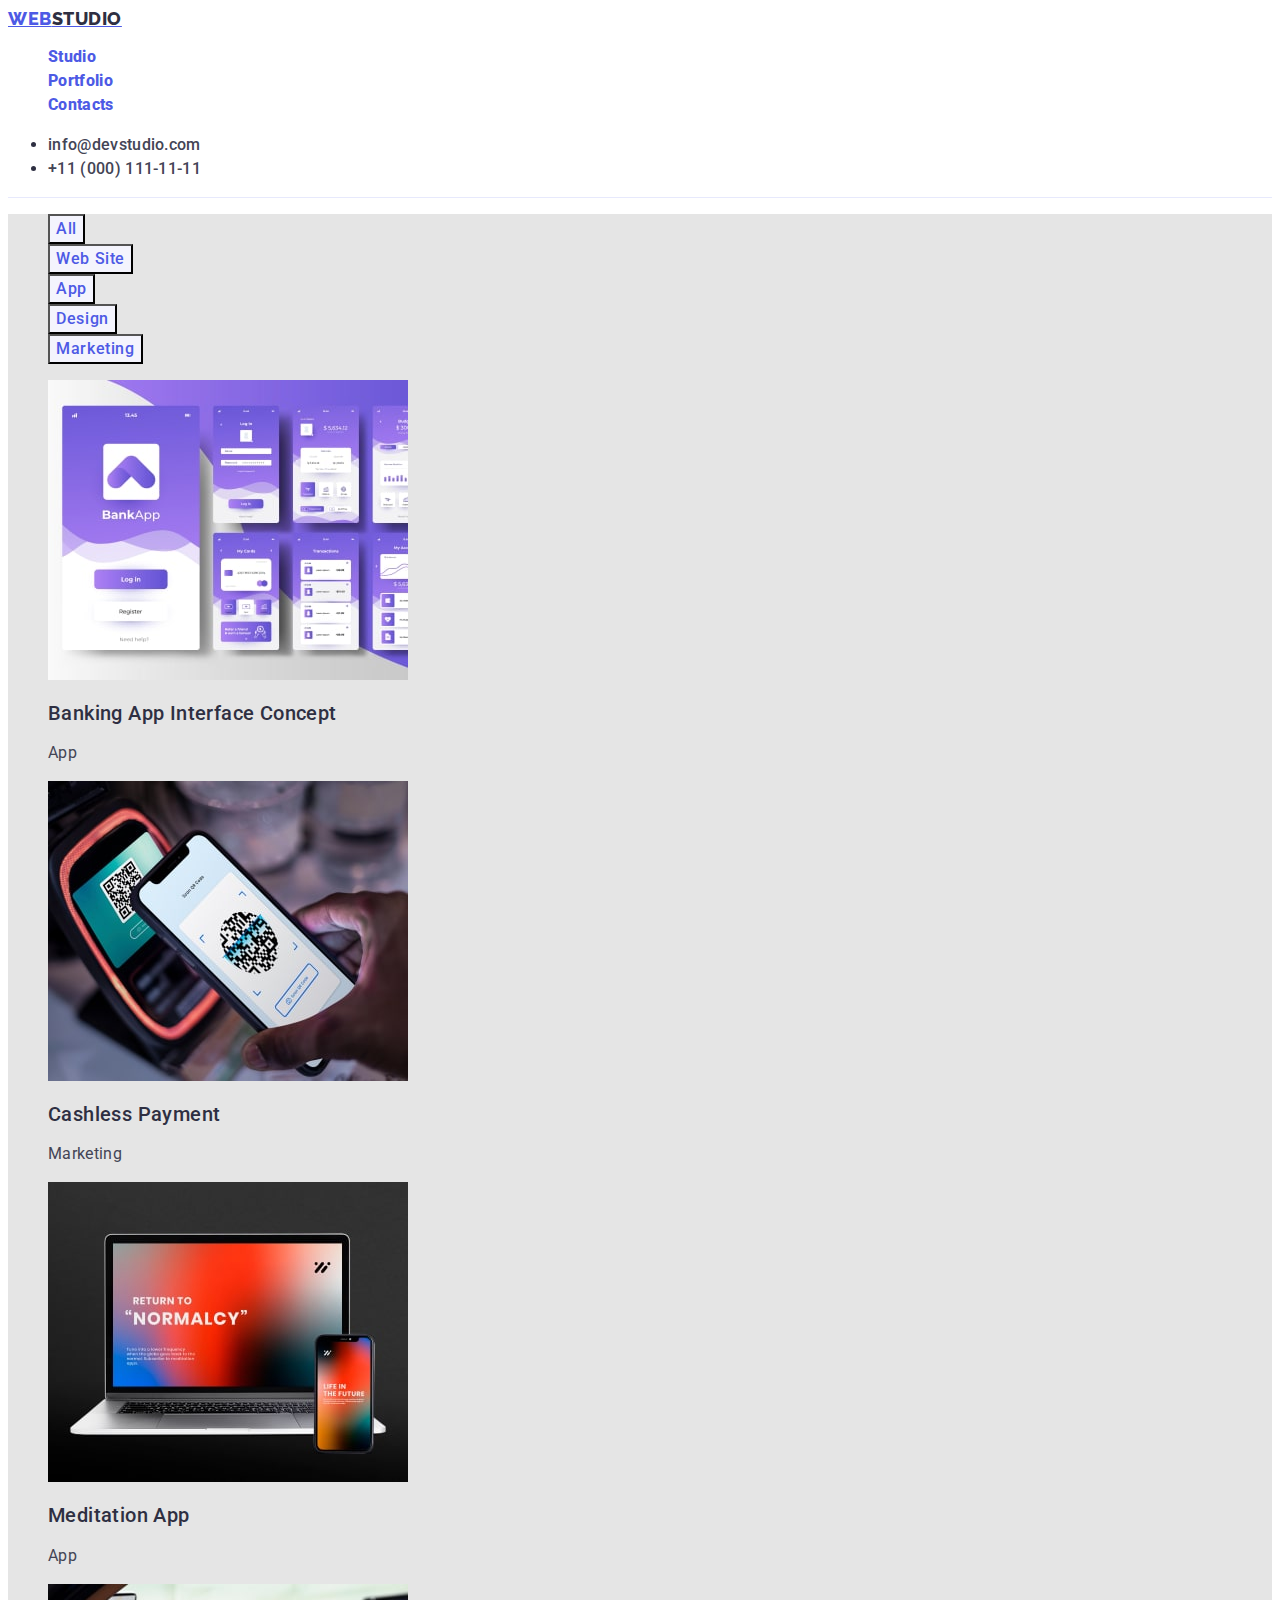
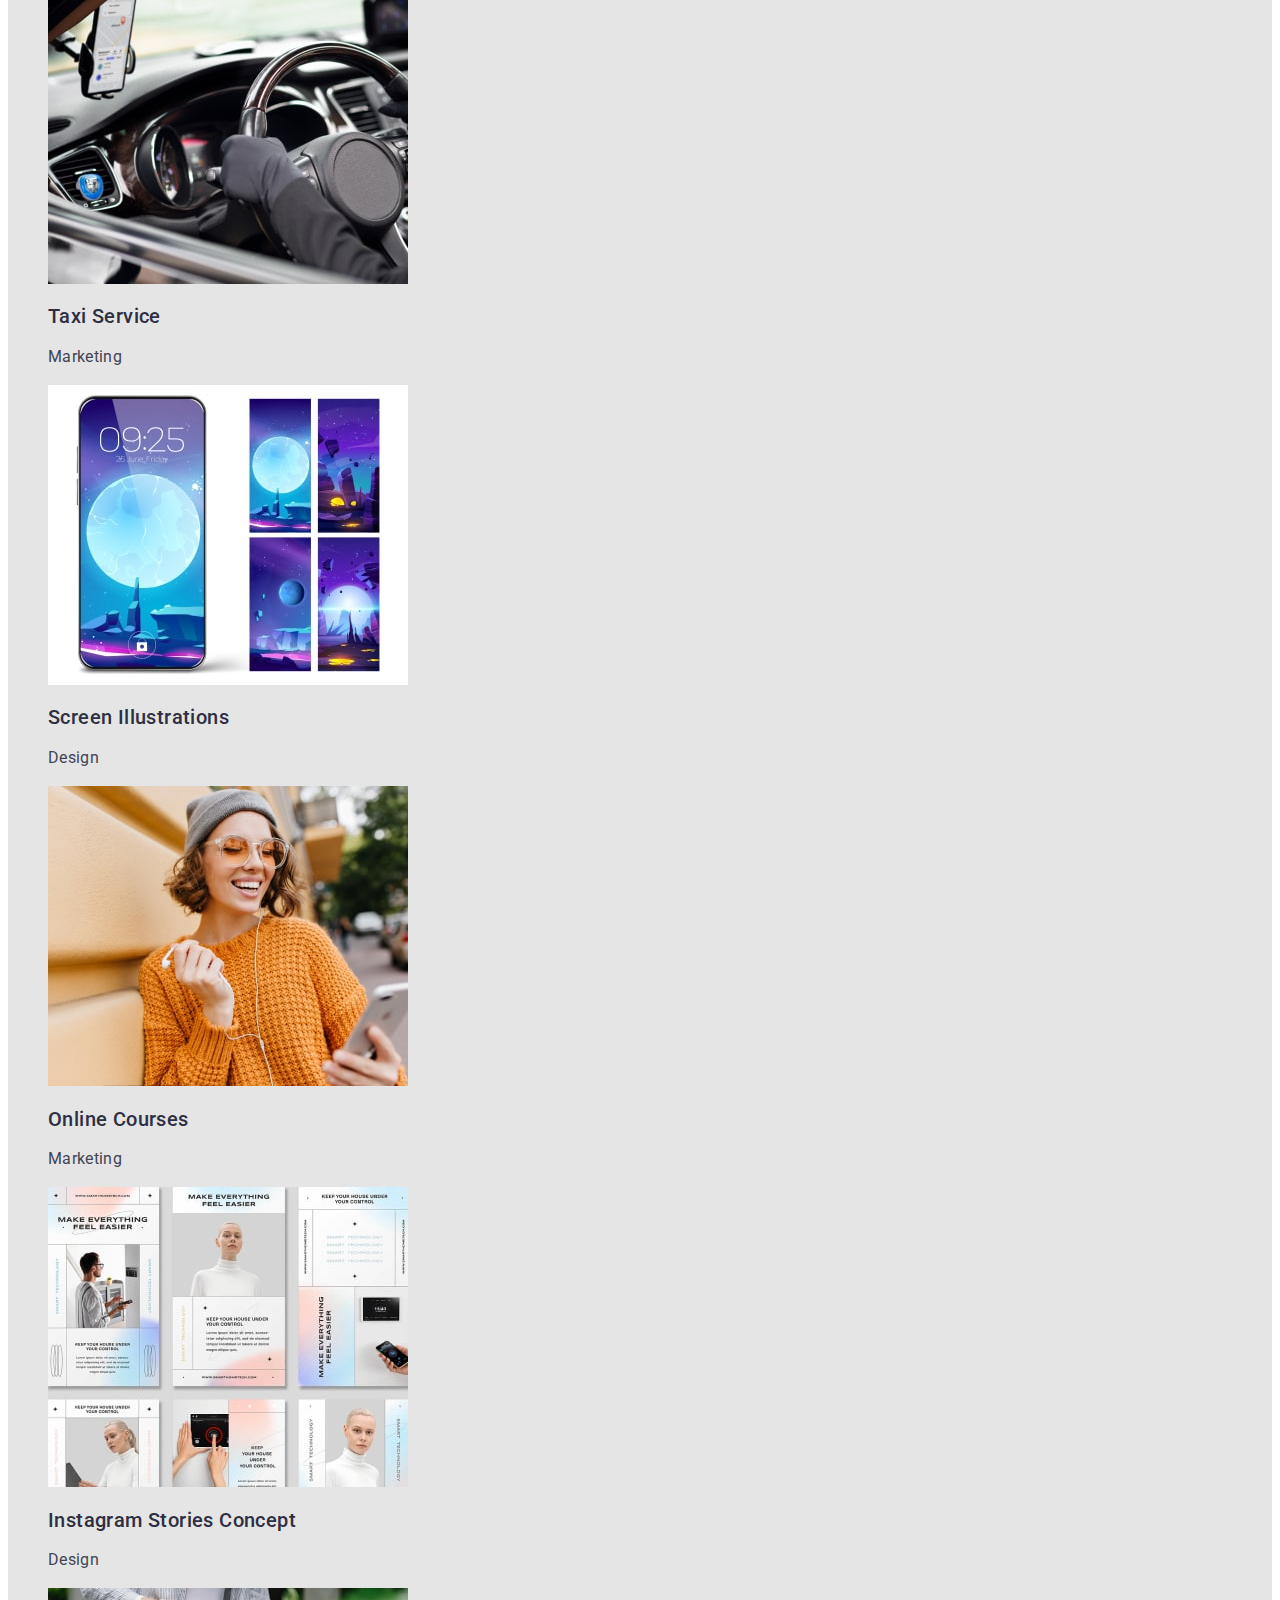
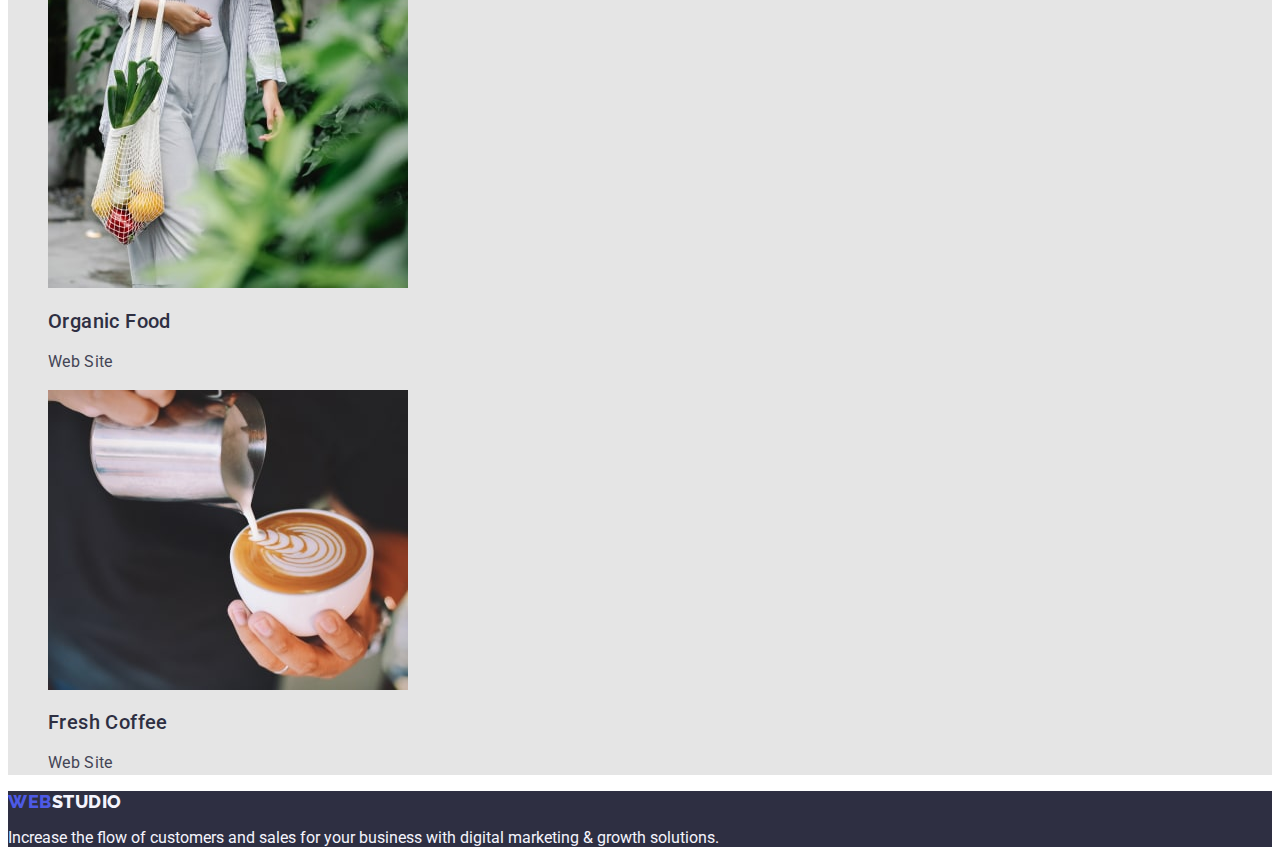
==== portfolio.html @ 257be3dd "mod-3" ====
<!DOCTYPE html>
<html lang="en">
  <head>
    <meta charset="UTF-8" />
    <meta http-equiv="X-UA-Compatible" content="IE=edge" />
    <meta name="viewport" content="width=device-width, initial-scale=1.0" />
    <title>Portfolio</title>
    <link rel="preconnect" href="https://fonts.googleapis.com" />
    <link rel="preconnect" href="https://fonts.gstatic.com" crossorigin />
    <link
      href="https://fonts.googleapis.com/css2?family=Raleway:wght@800&family=Roboto:wght@400;500;700;900&display=swap"
      rel="stylesheet"
    />
    <link rel="stylesheet" href="./css/styles.css" />
  </head>
  <body>
    <header class="header">
      <nav class="header-navigation">
        <a class="header-logo-web" href="./portfolio.html"
          >Web<span class="header-logo-studio">Studio</span></a
        >
        <ul class="header-list list">
          <li class="header-item">
            <a class="header-link" href="./index.html">Studio</a>
          </li>
          <li class="header-item">
            <a class="header-link" href="./portfolio.html">Portfolio</a>
          </li>
          <li class="header-item">
            <a class="header-link" href="">Contacts</a>
          </li>
        </ul>
      </nav>
      <address class="header-address">
        <ul class="header-list">
          <li class="header-item">
            <a class="header-mail link" href="mailto:info@devstudio.com"
              >info@devstudio.com</a
            >
          </li>
          <li class="header-item">
            <a class="header-mail link" href="tel:+110001111111"
              >+11 (000) 111-11-11</a
            >
          </li>
        </ul>
      </address>
    </header>
    <main>
      <section class="gallery">
        <h1 class="hiden" hidden>our works</h1>
          <ul class="button-list list">
            <li class="button-item">
              <button type="button" class="portfolio-btn">All</button>
            </li>
            <li class="button-item">
              <button type="button" class="portfolio-btn">Web Site</button>
            </li>
            <li class="button-item">
              <button type="button" class="portfolio-btn">App</button>
            </li>
            <li class="button-item">
              <button type="button" class="portfolio-btn">Design</button>
            </li>
            <li class="gallery-item">
              <button type="button" class="portfolio-btn">Marketing</button>
            </li>
          </ul>
        <ul class="gallery-list list">
          <li class="gallery-item">
            <a href="" class="gallery-link link">
            <img src="./images/img-1.jpg" alt="our wotks" width="360" />
            <h2 class="gallery-title">Banking App Interface Concept</h2>
            <p class="gallery-text">App</p></a>
          </li>
          <li class="gallery-item">
            <a href="" class="gallery-link link">
            <img src="./images/img-2.jpg" alt="our wotks" width="360" />
            <h2 class="gallery-title">Cashless Payment</h2>
            <p class="gallery-text">Marketing</p></a>
          </li>
          <li class="gallery-item">
            <a href="" class="gallery-link link">
            <img src="./images/img-3.jpg" alt="our wotks" width="360" />
            <h2 class="gallery-title">Meditation App</h2>
            <p class="gallery-text">App</p></a>
          </li>
          <li class="gallery-item">
            <a href="" class="gallery-link link">
            <img src="./images/img-4.jpg" alt="our wotks" width="360" />
            <h2 class="gallery-title">Taxi Service</h2>
            <p class="gallery-text">Marketing</p></a>
          </li>
          <li class="gallery-item">
            <a href="" class="gallery-link link">
            <img src="./images/img-5.jpg" alt="our wotks" width="360" />
            <h2 class="gallery-title">Screen Illustrations</h2>
            <p class="gallery-text">Design</p></a>
          </li>
          <li class="gallery-item">
            <a href="" class="gallery-link link">
            <img src="./images/img-6.jpg" alt="our wotks" width="360" />
            <h2 class="gallery-title">Online Courses</h2>
            <p class="gallery-text">Marketing</p></a>
          </li>
          <li class="gallery-item">
            <a href="" class="gallery-link link">
            <img src="./images/img-7.jpg" alt="our wotks" width="360" />
            <h2 class="gallery-title">Instagram Stories Concept</h2>
            <p class="gallery-text">Design</p></a>
          </li>
          <li class="gallery-item">
            <a href="" class="gallery-link link">
            <img src="./images/img-8.jpg" alt="our wotks" width="360" />
            <h2 class="gallery-title">Organic Food</h2>
            <p class="gallery-text">Web Site</p></a>
          </li>
          <li class="gallery-item">
            <a href="" class="gallery-link link">
            <img src="./images/img-9.jpg" alt="our wotks" width="360" />
            <h2 class="gallery-title">Fresh Coffee</h2>
            <p class="gallery-text">Web Site</p></a>
          </li>
        </ul>
      </section>
    </main>
    <footer class="footer">
      <a class="footer-logo-web link" href="./index.html"
        >Web<span class="footer-logo-studio">Studio</span></a
      >
      <p class="footer-text">
        Increase the flow of customers and sales for your business with digital
        marketing & growth solutions.
      </p>
    </footer>
  </body>
</html>
---- css/styles.css ----
:root {
  --color-body: #fff;
  --color-hover: #404bbf;
  --color-button: #4d5ae5;
  --color-footer: #2e2f42;
  --color-section: #e7e9fc;
  --color-address: #434455;
  --color-cloud: #f4f4fd;
  --color-gallery: #e5e5e5;
}

body {
  font-family: "Roboto", sans-serif;
  background-color: var(--color-body);
  color: var(--color-address);
}

.list {
  list-style: none;
}

.link {
  text-decoration: none;
}

.item {
  list-style: none;
  text-decoration: none;
}
/*-----Header-----*/

.header {
  background-color: var(--color-body);
  border-bottom: 1px solid#e7e9fc;
}

.header-navigation {
}

.header-logo-web {
  font-family: "Raleway", sans-serif;
  font-weight: 800;
  font-size: 18px;
  line-height: 1.17;
  letter-spacing: 0.03em;
  text-transform: uppercase;
  color: var(--color-button);
}
.header-logo-studio {
  font-family: "Raleway", sans-serif;
  font-weight: 800;
  font-size: 18px;
  line-height: 1.17;
  letter-spacing: 0.03em;
  text-transform: uppercase;
  color: var(--color-footer);
}
.header-item {
  font-weight: 500;
  font-size: 16px;
  line-height: 1.5;
  letter-spacing: 0.02em;
  color: var(--color-footer);
}

.header-item:is(:hover, :focus) {
  color: var(--color-hover);
}

.header-mail {
  font-size: 16px;
  line-height: 1.5;
  letter-spacing: 0.02em;
  color: var(--color-address);
}

.header-mail:is(:hover, :focus) {
  color: var(--color-hover);
}

.header-link {
  font-weight: 800;
  font-size: 16px;
  line-height: 1.5;
  letter-spacing: 0.02em;
  text-decoration: none;
  color: var(--color-button);
}

.header-address {
  font-style: normal;
}

.header-address-list link {
  font-weight: 800;
  font-size: 16px;
  line-height: 1.5;
  letter-spacing: 0.02em;
  color: var(--color-hover);
}

.header-span {
}

/*-----Hero-----*/

.hero {
  font-size: 56px;
  line-height: 1.07;
  text-align: center;
  letter-spacing: 0.02em;
  text-decoration: none;
  background: var(--color-footer);
  color: var(--color-body);
}

.hero-title {
  font-weight: 700;
  font-size: 56px;
  line-height: 1.07;
  text-align: center;
  letter-spacing: 0.02em;
  background-color: var(--color-footer);
  color: var(--color-body);
}

.hero-btn {
  font-family: "Roboto", sans-serif;
  font-weight: 500;
  font-size: 16px;
  line-height: 1.5;
  align-items: center;
  letter-spacing: 0.04em;
  background-color: var(--color-button);
  color: var(--color-button);
  cursor: pointer;
}

.hero-btn :hover,
:focus {
  background-color: var(--color-hover);
}

*-----Description-----*/ .description {
}

.hidden {
}

.description-list {
}

.description-item {
}

.description-title {
  font-weight: 500;
  font-size: 20px;
  line-height: 1.2;
  letter-spacing: 0.02em;
  color: var(--color-footer);
}

.description-text {
  font-weight: 400;
  font-size: 16px;
  line-height: 1.5;
  letter-spacing: 0.02em;
  color: var(--color-address);
}

/*-----Work-----*/

.work {
  background: var(--color-section);
}

.work-title {
  font-weight: 700;
  font-size: 36px;
  line-height: 1.11;
  text-align: center;
  letter-spacing: 0.02em;
  text-transform: capitalize;
  color: var(--color-footer);
}
.work-list {
}

.work-item {
}

/*-----Team-----*/

.team {
  background-color: var(--color-cloud);
}

.team-title {
  font-weight: 700;
  font-size: 36px;
  line-height: 1.11;
  letter-spacing: 0.02em;
  text-align: center;
  text-transform: capitalize;
  color: var(--color-footer);
}

.team-title-name {
  font-weight: 500;
  font-size: 20px;
  line-height: 1.2px;
  letter-spacing: 0.02em;
  text-transform: capitalize;
  color: var(--color-footer);
}

.team-list {
}

.team-item {
}

.team-text {
  font-weight: 400;
  font-size: 16px;
  line-height: 1.5;
  letter-spacing: 0.02em;
  color: var(--color-address);
}

/*-----Footer-----*/

.footer {
  background: var(--color-footer);
  color: var(--color-cloud);
}
.footer-logo-web {
  font-family: "Raleway", sans-serif;
  font-weight: 800;
  font-size: 18px;
  line-height: 1.17;
  letter-spacing: 0.03em;
  text-transform: uppercase;
  color: var(--color-button);
}

.footer-logo-studio {
  font-family: "Raleway", sans-serif;
  font-weight: 800;
  font-size: 18px;
  line-height: 1.17;
  letter-spacing: 0.03em;
  text-transform: uppercase;
  color: var(--color-cloud);
}
.link {
}

.text {
  font-size: 16px;
  line-height: 1.5;
  letter-spacing: 0.02em;
  color: var(--color-cloud);
}

.gallery {
  background: var(--color-gallery);
}

.button {
  font-weight: 500;
  font-size: 16px;
  line-height: 1.5;
  display: flex;
  align-items: center;
  text-align: center;
  letter-spacing: 0.04em;
  color: var(--color-button);
}

.button-list {
}

.list {
}

.button-link {
}

.portfolio-btn {
  font-family: "Roboto";
  font-weight: 500;
  font-size: 16px;
  line-height: 1.5;
  display: flex;
  letter-spacing: 0.04em;
  cursor: pointer;
  color: var(--color-button);
  background-color: var(--color-cloud);
}

.link {
}

.gallery-link {
}

.gallery-list {
}

.gallery-item {
}

.gallery-title {
  font-weight: 500;
  font-size: 20px;
  line-height: 1.2;
  letter-spacing: 0.02em;
  color: var(--color-footer);
}

.gallery-text {
  font-size: 16px;
  line-height: 1.5;
  letter-spacing: 0.02em;
  color: var(--color-address);
}
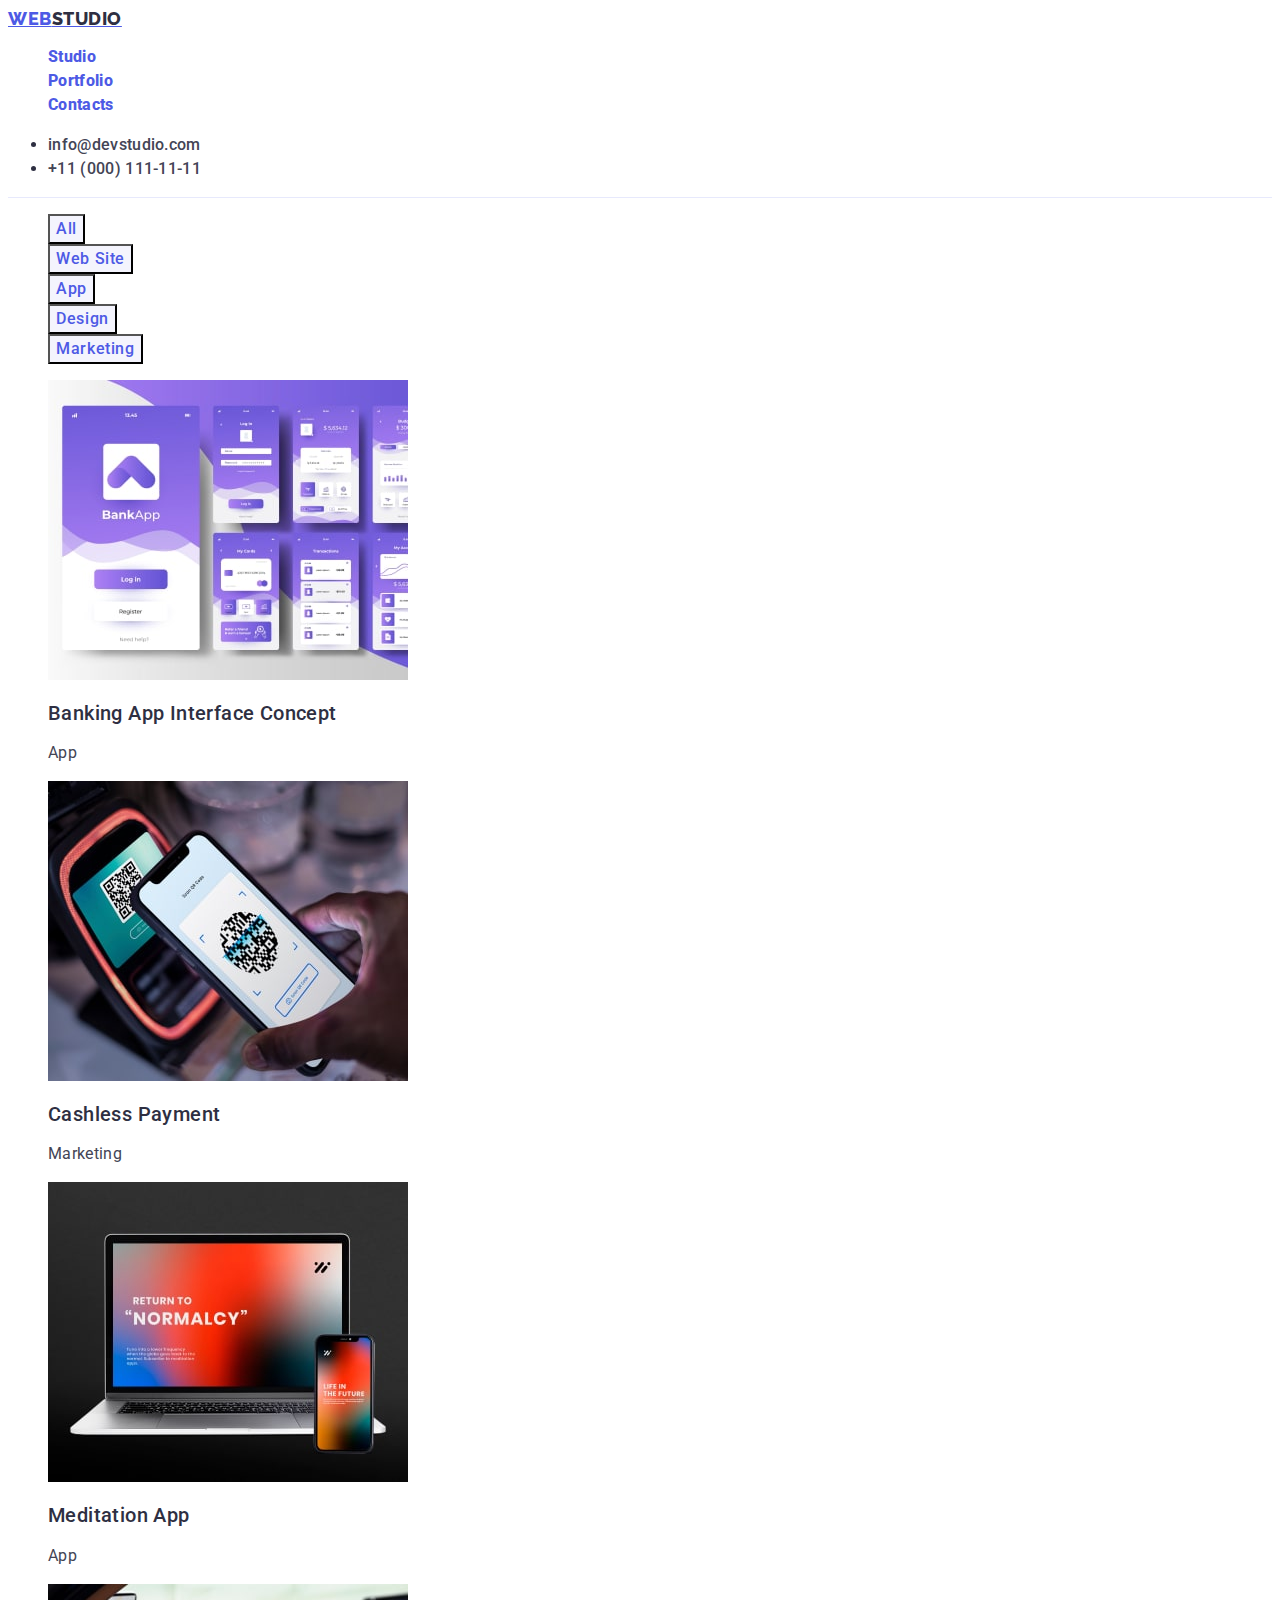
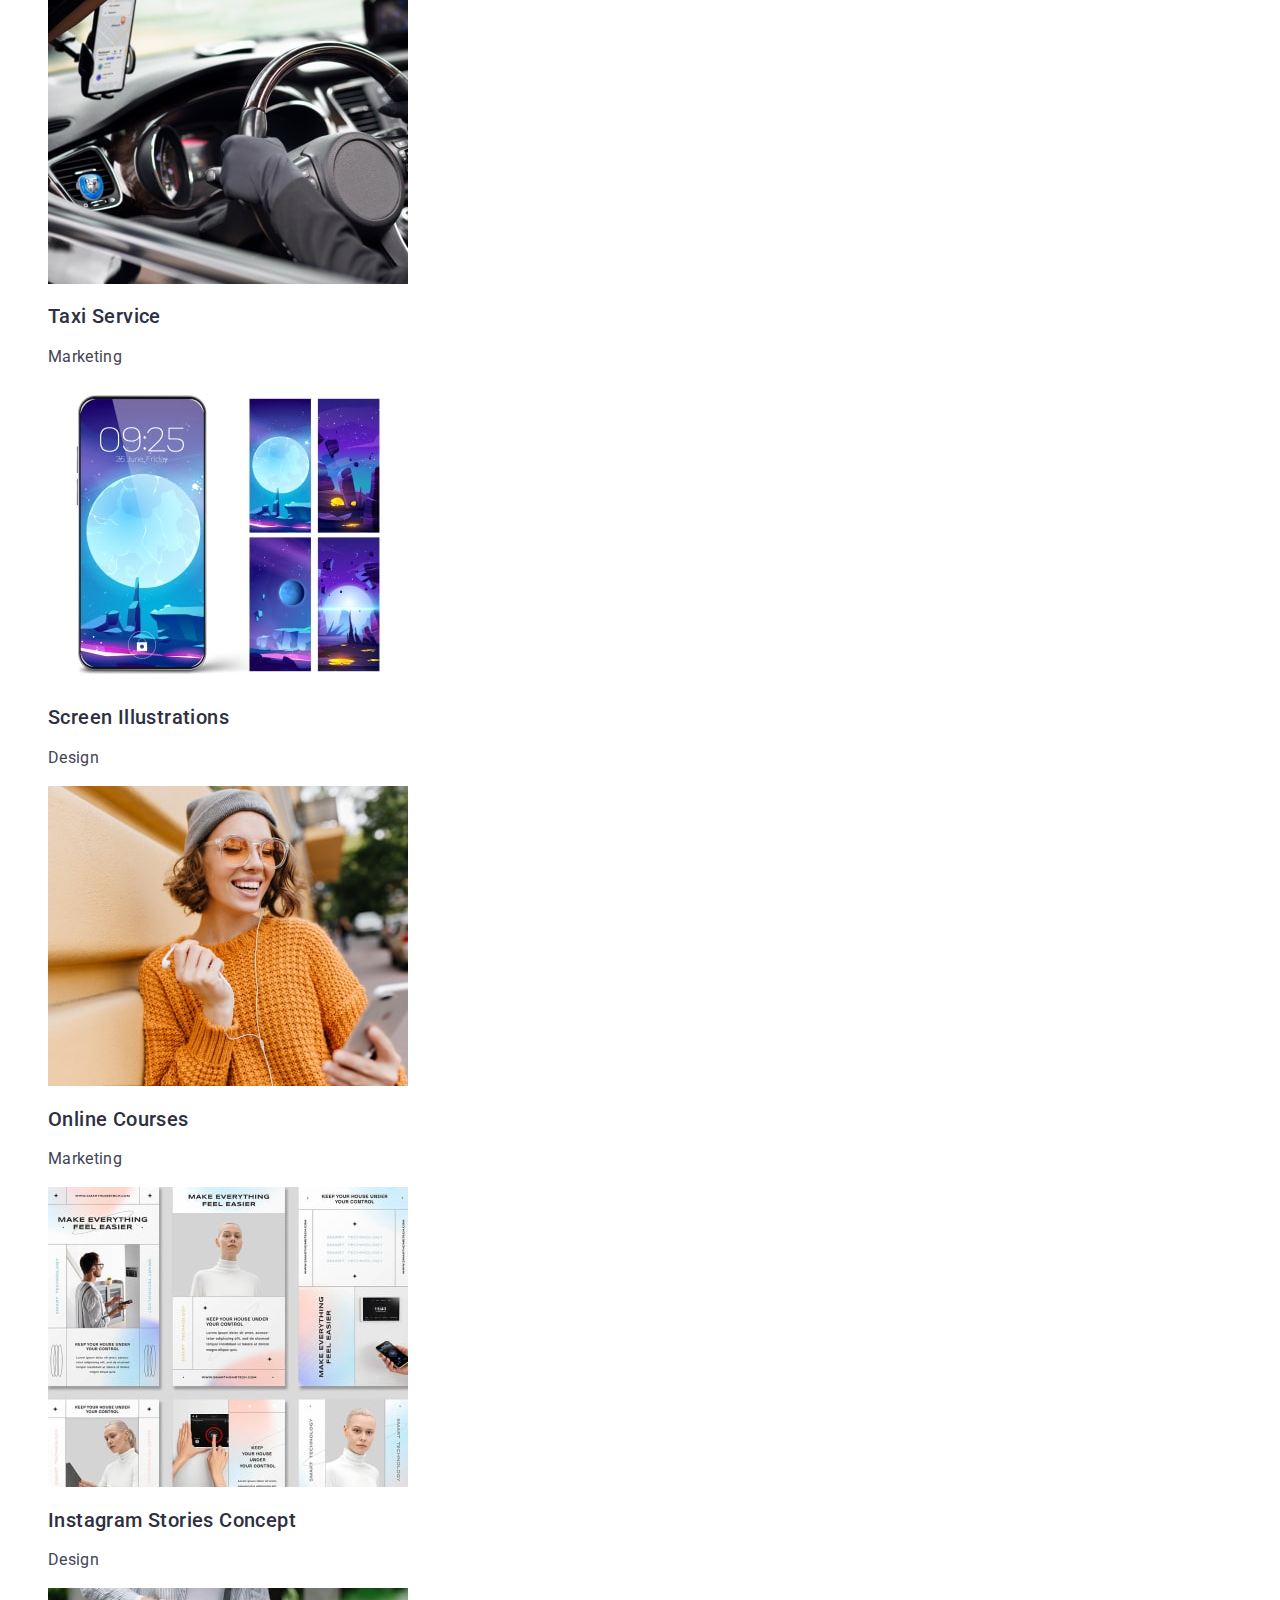
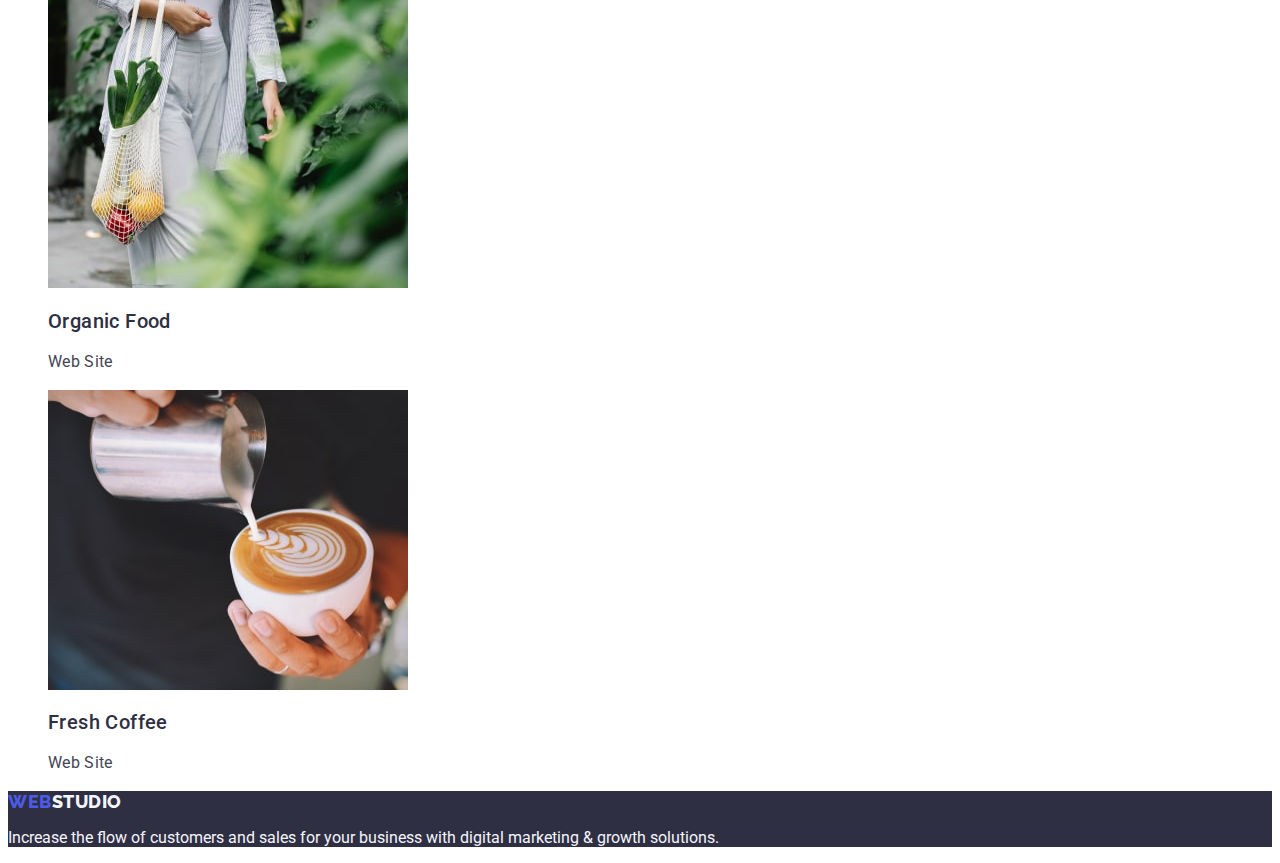
==== commit 1ac1aa13: "mod-3" ====
--- a/portfolio.html
+++ b/portfolio.html
@@ -16,7 +16,7 @@
   <body>
     <header class="header">
       <nav class="header-navigation">
-        <a class="header-logo-web" href="./portfolio.html"
+        <a class="header-logo-web" href="./index.html"
           >Web<span class="header-logo-studio">Studio</span></a
         >
         <ul class="header-list list">
--- a/css/styles.css
+++ b/css/styles.css
@@ -105,13 +105,8 @@
 /*-----Hero-----*/
 
 .hero {
-  font-size: 56px;
-  line-height: 1.07;
-  text-align: center;
-  letter-spacing: 0.02em;
   text-decoration: none;
   background: var(--color-footer);
-  color: var(--color-body);
 }
 
 .hero-title {
@@ -120,7 +115,6 @@
   line-height: 1.07;
   text-align: center;
   letter-spacing: 0.02em;
-  background-color: var(--color-footer);
   color: var(--color-body);
 }
 
@@ -129,7 +123,6 @@
   font-weight: 500;
   font-size: 16px;
   line-height: 1.5;
-  align-items: center;
   letter-spacing: 0.04em;
   background-color: var(--color-button);
   color: var(--color-button);
@@ -139,6 +132,7 @@
 .hero-btn :hover,
 :focus {
   background-color: var(--color-hover);
+  color: var(--color-body);
 }
 
 *-----Description-----*/ .description {
@@ -264,8 +258,21 @@
   color: var(--color-cloud);
 }
 
+.list {
+  list-style: none;
+}
+
+.link {
+  text-decoration: none;
+}
+
+.item {
+  list-style: none;
+  text-decoration: none;
+}
+
 .gallery {
-  background: var(--color-gallery);
+  background: var(--color-body);
 }
 
 .button {
@@ -289,7 +296,7 @@
 }
 
 .portfolio-btn {
-  font-family: "Roboto";
+  font-family: "Roboto", sans-serif;
   font-weight: 500;
   font-size: 16px;
   line-height: 1.5;
@@ -300,6 +307,12 @@
   background-color: var(--color-cloud);
 }
 
+.portfolio-btn :hover,
+:focus {
+  background-color: var(--color-hover);
+  color: var(--color-body);
+}
+
 .link {
 }
 
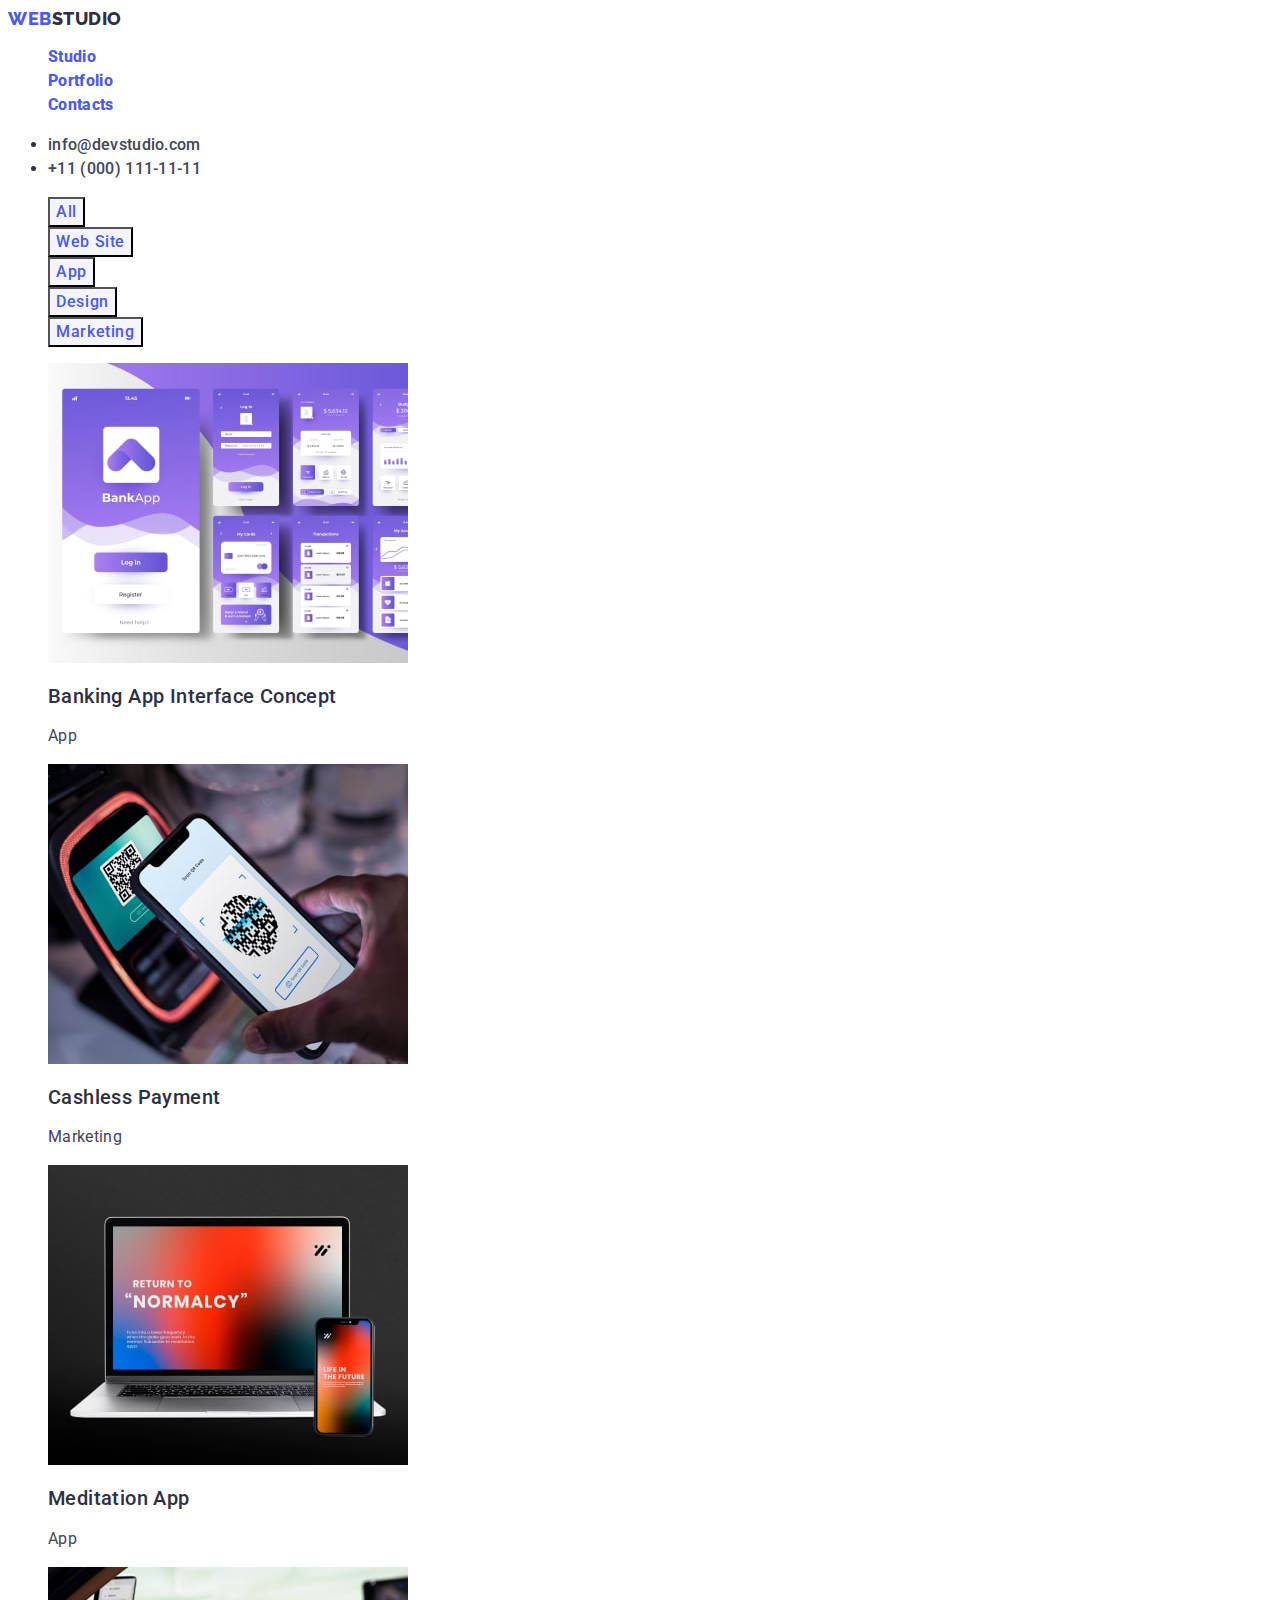
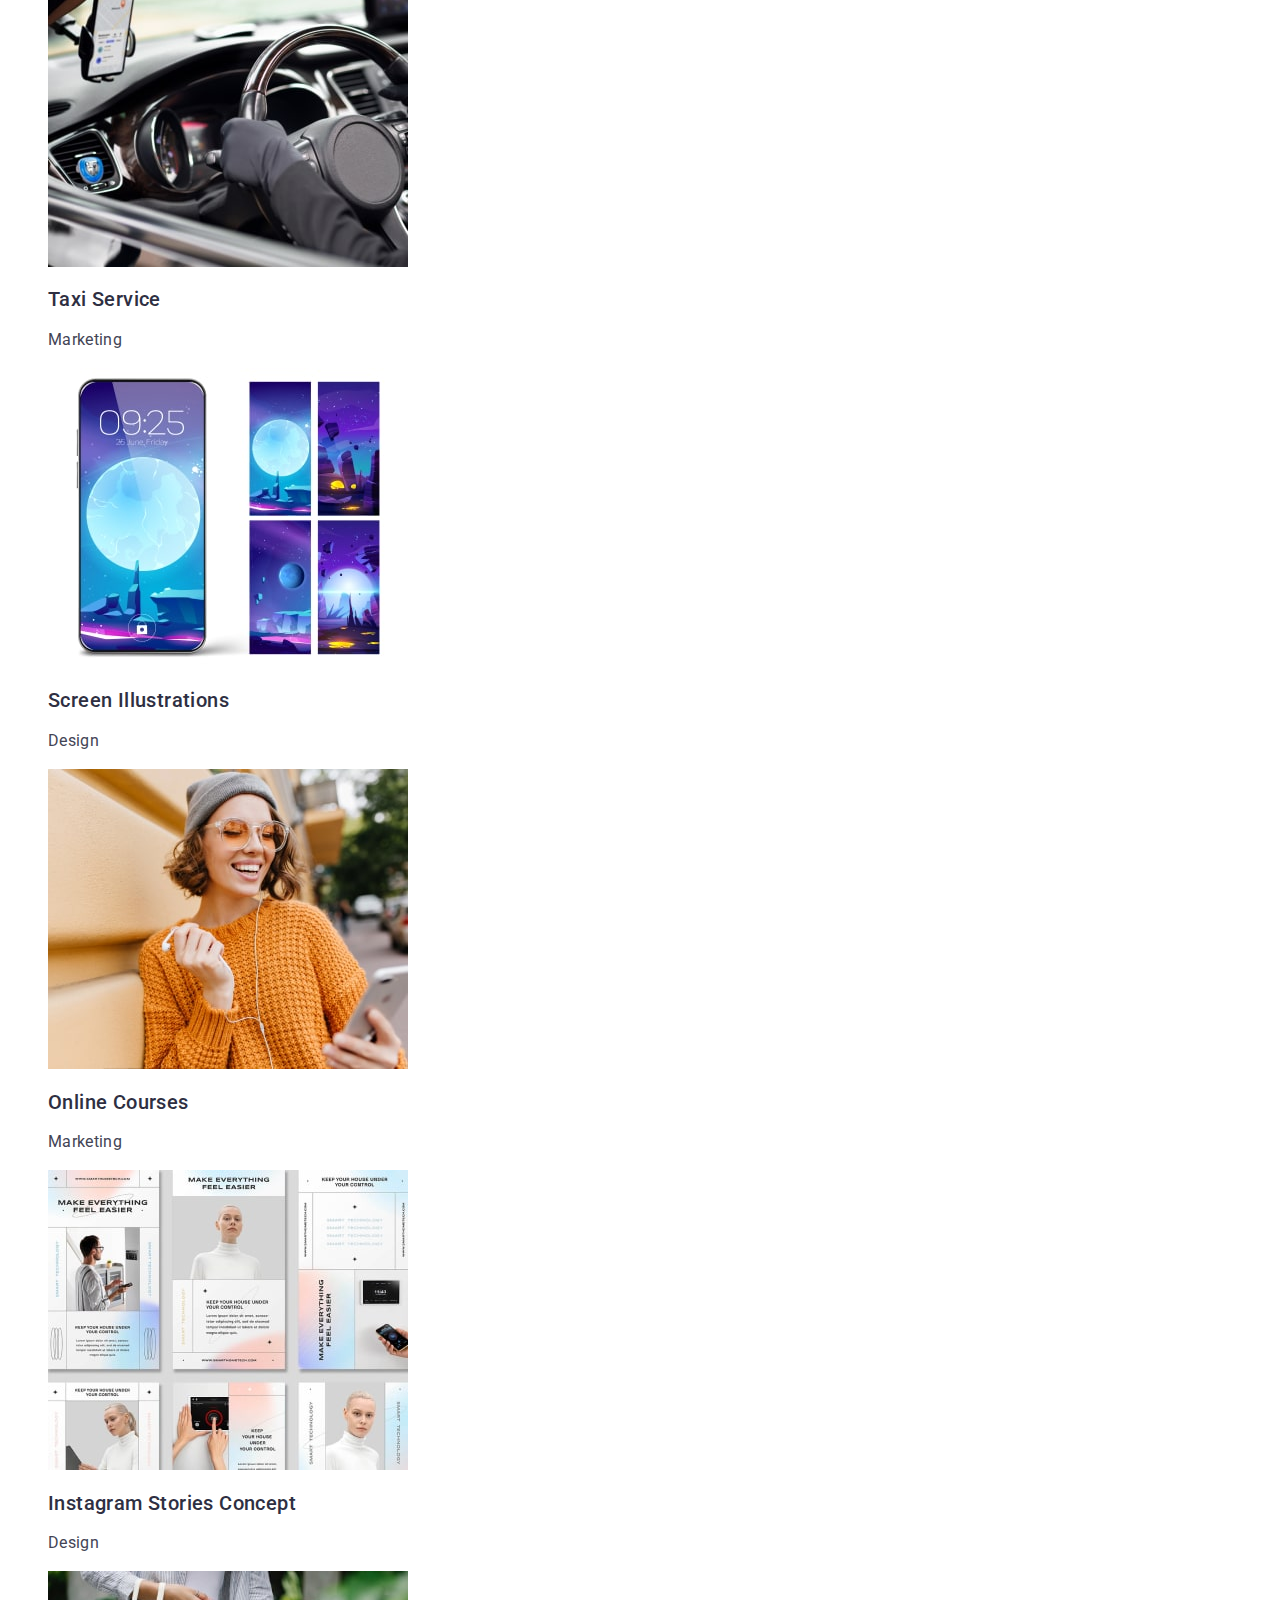
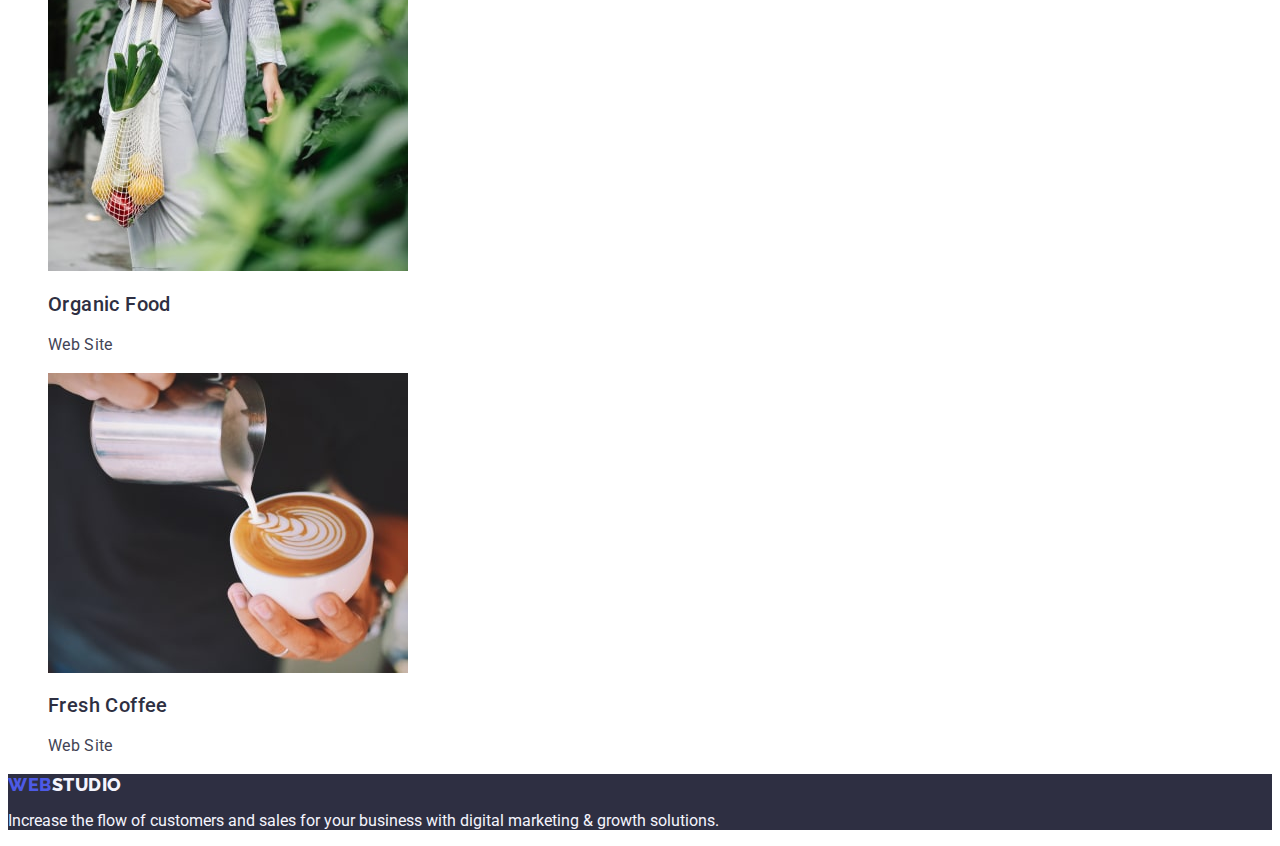
==== commit 4d5c8f70: "mod-3" ====
--- a/portfolio.html
+++ b/portfolio.html
@@ -16,18 +16,18 @@
   <body>
     <header class="header">
       <nav class="header-navigation">
-        <a class="header-logo-web" href="./index.html"
+        <a class="header-logo-web link" href="./index.html"
           >Web<span class="header-logo-studio">Studio</span></a
         >
         <ul class="header-list list">
           <li class="header-item">
-            <a class="header-link" href="./index.html">Studio</a>
+            <a class="header-link link" href="./index.html">Studio</a>
           </li>
           <li class="header-item">
-            <a class="header-link" href="./portfolio.html">Portfolio</a>
+            <a class="header-link link" href="./portfolio.html">Portfolio</a>
           </li>
           <li class="header-item">
-            <a class="header-link" href="">Contacts</a>
+            <a class="header-link link" href="">Contacts</a>
           </li>
         </ul>
       </nav>
--- a/css/styles.css
+++ b/css/styles.css
@@ -3,10 +3,8 @@
   --color-hover: #404bbf;
   --color-button: #4d5ae5;
   --color-footer: #2e2f42;
-  --color-section: #e7e9fc;
   --color-address: #434455;
   --color-cloud: #f4f4fd;
-  --color-gallery: #e5e5e5;
 }
 
 body {
@@ -31,7 +29,7 @@
 
 .header {
   background-color: var(--color-body);
-  border-bottom: 1px solid#e7e9fc;
+  color: var(--color-address);
 }
 
 .header-navigation {
@@ -55,16 +53,13 @@
   text-transform: uppercase;
   color: var(--color-footer);
 }
+
 .header-item {
   font-weight: 500;
   font-size: 16px;
   line-height: 1.5;
   letter-spacing: 0.02em;
   color: var(--color-footer);
-}
-
-.header-item:is(:hover, :focus) {
-  color: var(--color-hover);
 }
 
 .header-mail {
@@ -119,23 +114,24 @@
 }
 
 .hero-btn {
-  font-family: "Roboto", sans-serif;
+  font-family: inherit;
   font-weight: 500;
   font-size: 16px;
   line-height: 1.5;
   letter-spacing: 0.04em;
   background-color: var(--color-button);
-  color: var(--color-button);
+  color: var(--color-body);
   cursor: pointer;
 }
 
-.hero-btn :hover,
-:focus {
+.hero-btn :hover, :focus {
   background-color: var(--color-hover);
-  color: var(--color-body);
-}
-
-*-----Description-----*/ .description {
+}
+
+
+*-----Description-----*/
+
+.description {
 }
 
 .hidden {
@@ -156,7 +152,6 @@
 }
 
 .description-text {
-  font-weight: 400;
   font-size: 16px;
   line-height: 1.5;
   letter-spacing: 0.02em;
@@ -300,16 +295,15 @@
   font-weight: 500;
   font-size: 16px;
   line-height: 1.5;
-  display: flex;
   letter-spacing: 0.04em;
   cursor: pointer;
   color: var(--color-button);
   background-color: var(--color-cloud);
 }
 
-.portfolio-btn :hover,
-:focus {
-  background-color: var(--color-hover);
+.portfolio-btn:hover,
+.portfolio-btn:focus  {
+  background-color: var(--color-hover);  
   color: var(--color-body);
 }
 
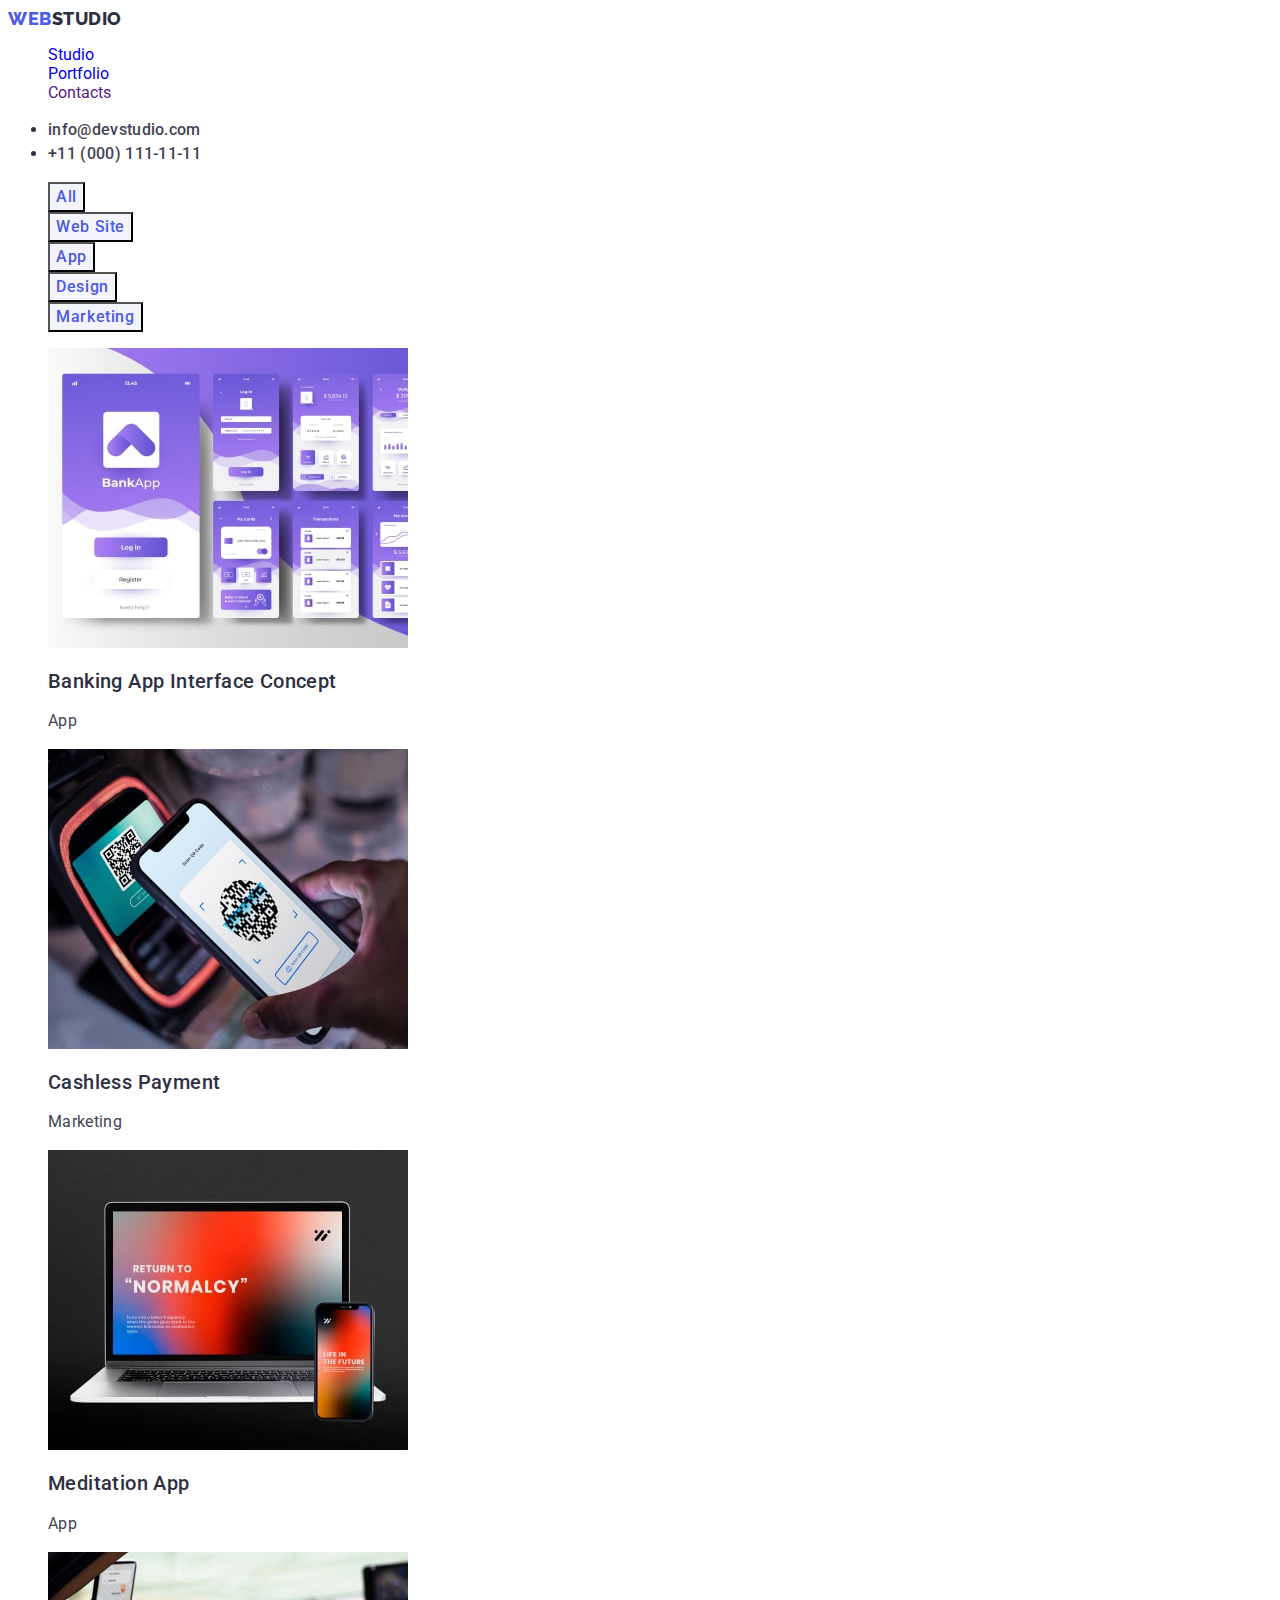
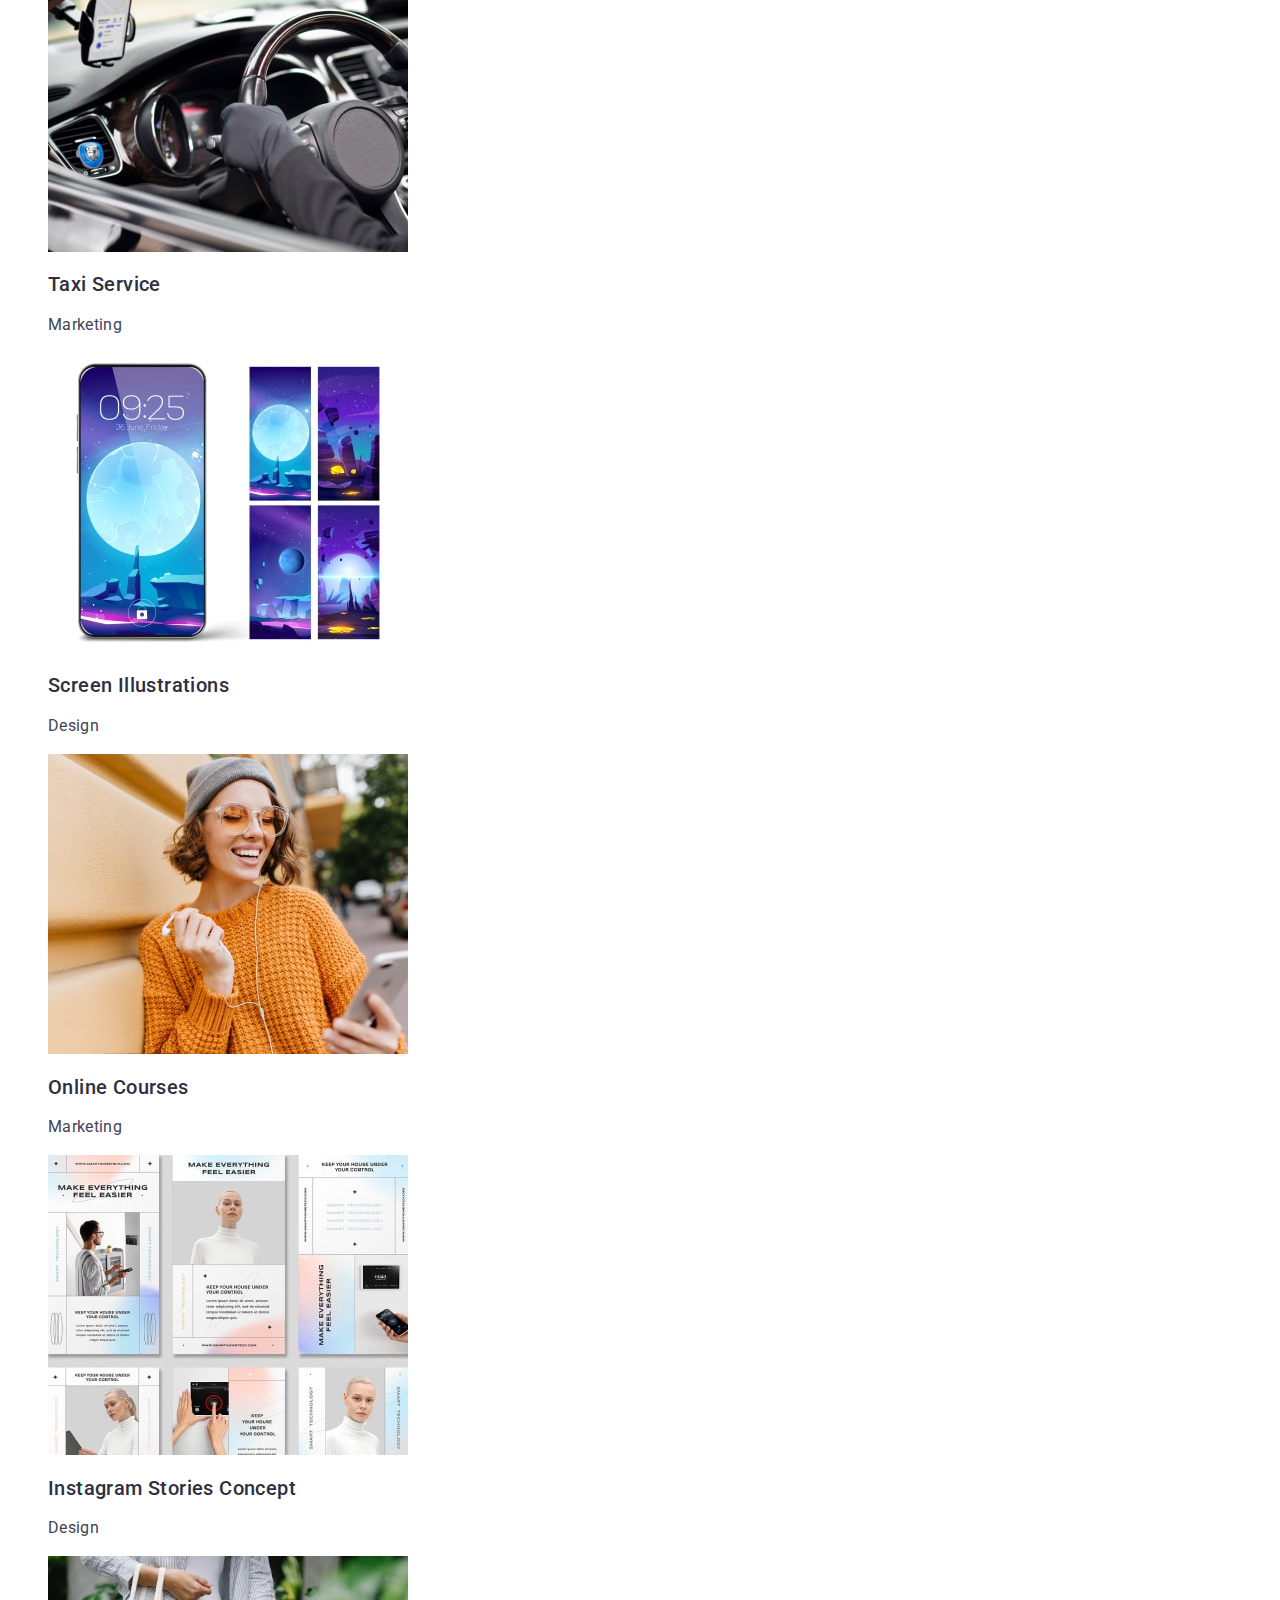
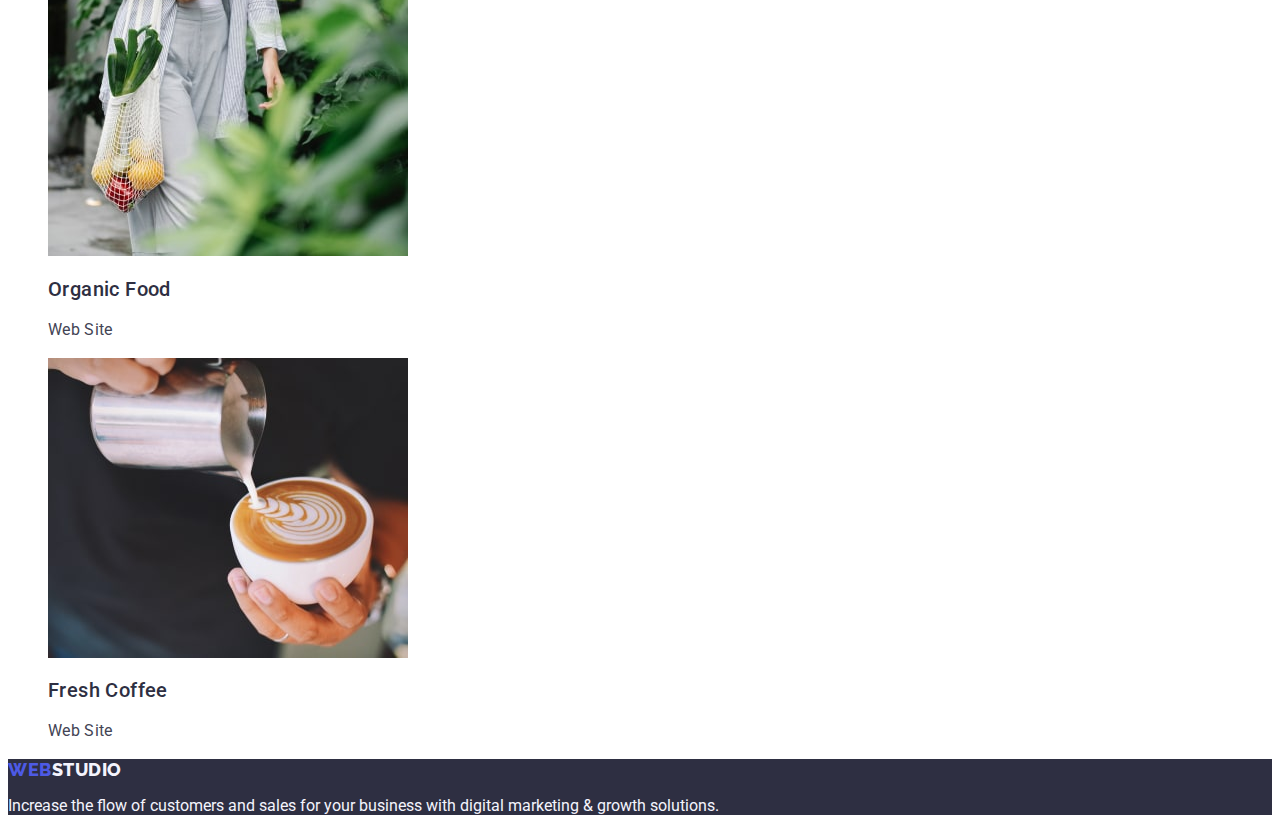
==== commit ecb802e9: "mod-3" ====
--- a/portfolio.html
+++ b/portfolio.html
@@ -19,15 +19,15 @@
         <a class="header-logo-web link" href="./index.html"
           >Web<span class="header-logo-studio">Studio</span></a
         >
-        <ul class="header-list list">
-          <li class="header-item">
+        <ul class="header-navigation-list list">
+          <li class="header-navigation-item">
             <a class="header-link link" href="./index.html">Studio</a>
           </li>
-          <li class="header-item">
+          <li class="header-navigation-item">
             <a class="header-link link" href="./portfolio.html">Portfolio</a>
           </li>
-          <li class="header-item">
-            <a class="header-link link" href="">Contacts</a>
+          <li class="header-navigation-item">
+            <a class="header-navigation-link link" href="">Contacts</a>
           </li>
         </ul>
       </nav>
@@ -49,77 +49,86 @@
     <main>
       <section class="gallery">
         <h1 class="hiden" hidden>our works</h1>
-          <ul class="button-list list">
-            <li class="button-item">
-              <button type="button" class="portfolio-btn">All</button>
-            </li>
-            <li class="button-item">
-              <button type="button" class="portfolio-btn">Web Site</button>
-            </li>
-            <li class="button-item">
-              <button type="button" class="portfolio-btn">App</button>
-            </li>
-            <li class="button-item">
-              <button type="button" class="portfolio-btn">Design</button>
-            </li>
-            <li class="gallery-item">
-              <button type="button" class="portfolio-btn">Marketing</button>
-            </li>
-          </ul>
+        <ul class="button-list list">
+          <li class="button-item">
+            <button type="button" class="portfolio-btn">All</button>
+          </li>
+          <li class="button-item">
+            <button type="button" class="portfolio-btn">Web Site</button>
+          </li>
+          <li class="button-item">
+            <button type="button" class="portfolio-btn">App</button>
+          </li>
+          <li class="button-item">
+            <button type="button" class="portfolio-btn">Design</button>
+          </li>
+          <li class="gallery-item">
+            <button type="button" class="portfolio-btn">Marketing</button>
+          </li>
+        </ul>
         <ul class="gallery-list list">
           <li class="gallery-item">
             <a href="" class="gallery-link link">
-            <img src="./images/img-1.jpg" alt="our wotks" width="360" />
-            <h2 class="gallery-title">Banking App Interface Concept</h2>
-            <p class="gallery-text">App</p></a>
+              <img src="./images/img-1.jpg" alt="our wotks" width="360" />
+              <h2 class="gallery-title">Banking App Interface Concept</h2>
+              <p class="gallery-text">App</p></a
+            >
           </li>
           <li class="gallery-item">
             <a href="" class="gallery-link link">
-            <img src="./images/img-2.jpg" alt="our wotks" width="360" />
-            <h2 class="gallery-title">Cashless Payment</h2>
-            <p class="gallery-text">Marketing</p></a>
+              <img src="./images/img-2.jpg" alt="our wotks" width="360" />
+              <h2 class="gallery-title">Cashless Payment</h2>
+              <p class="gallery-text">Marketing</p></a
+            >
           </li>
           <li class="gallery-item">
             <a href="" class="gallery-link link">
-            <img src="./images/img-3.jpg" alt="our wotks" width="360" />
-            <h2 class="gallery-title">Meditation App</h2>
-            <p class="gallery-text">App</p></a>
+              <img src="./images/img-3.jpg" alt="our wotks" width="360" />
+              <h2 class="gallery-title">Meditation App</h2>
+              <p class="gallery-text">App</p></a
+            >
           </li>
           <li class="gallery-item">
             <a href="" class="gallery-link link">
-            <img src="./images/img-4.jpg" alt="our wotks" width="360" />
-            <h2 class="gallery-title">Taxi Service</h2>
-            <p class="gallery-text">Marketing</p></a>
+              <img src="./images/img-4.jpg" alt="our wotks" width="360" />
+              <h2 class="gallery-title">Taxi Service</h2>
+              <p class="gallery-text">Marketing</p></a
+            >
           </li>
           <li class="gallery-item">
             <a href="" class="gallery-link link">
-            <img src="./images/img-5.jpg" alt="our wotks" width="360" />
-            <h2 class="gallery-title">Screen Illustrations</h2>
-            <p class="gallery-text">Design</p></a>
+              <img src="./images/img-5.jpg" alt="our wotks" width="360" />
+              <h2 class="gallery-title">Screen Illustrations</h2>
+              <p class="gallery-text">Design</p></a
+            >
           </li>
           <li class="gallery-item">
             <a href="" class="gallery-link link">
-            <img src="./images/img-6.jpg" alt="our wotks" width="360" />
-            <h2 class="gallery-title">Online Courses</h2>
-            <p class="gallery-text">Marketing</p></a>
+              <img src="./images/img-6.jpg" alt="our wotks" width="360" />
+              <h2 class="gallery-title">Online Courses</h2>
+              <p class="gallery-text">Marketing</p></a
+            >
           </li>
           <li class="gallery-item">
             <a href="" class="gallery-link link">
-            <img src="./images/img-7.jpg" alt="our wotks" width="360" />
-            <h2 class="gallery-title">Instagram Stories Concept</h2>
-            <p class="gallery-text">Design</p></a>
+              <img src="./images/img-7.jpg" alt="our wotks" width="360" />
+              <h2 class="gallery-title">Instagram Stories Concept</h2>
+              <p class="gallery-text">Design</p></a
+            >
           </li>
           <li class="gallery-item">
             <a href="" class="gallery-link link">
-            <img src="./images/img-8.jpg" alt="our wotks" width="360" />
-            <h2 class="gallery-title">Organic Food</h2>
-            <p class="gallery-text">Web Site</p></a>
+              <img src="./images/img-8.jpg" alt="our wotks" width="360" />
+              <h2 class="gallery-title">Organic Food</h2>
+              <p class="gallery-text">Web Site</p></a
+            >
           </li>
           <li class="gallery-item">
             <a href="" class="gallery-link link">
-            <img src="./images/img-9.jpg" alt="our wotks" width="360" />
-            <h2 class="gallery-title">Fresh Coffee</h2>
-            <p class="gallery-text">Web Site</p></a>
+              <img src="./images/img-9.jpg" alt="our wotks" width="360" />
+              <h2 class="gallery-title">Fresh Coffee</h2>
+              <p class="gallery-text">Web Site</p></a
+            >
           </li>
         </ul>
       </section>
--- a/css/styles.css
+++ b/css/styles.css
@@ -60,7 +60,7 @@
   line-height: 1.5;
   letter-spacing: 0.02em;
   color: var(--color-footer);
-}
+  }
 
 .header-mail {
   font-size: 16px;
@@ -73,8 +73,8 @@
   color: var(--color-hover);
 }
 
-.header-link {
-  font-weight: 800;
+.header-link link{
+  font-weight: 500;
   font-size: 16px;
   line-height: 1.5;
   letter-spacing: 0.02em;
@@ -124,7 +124,7 @@
   cursor: pointer;
 }
 
-.hero-btn :hover, :focus {
+.hero-btn is(:hover, :focus)  {
   background-color: var(--color-hover);
 }
 
@@ -301,8 +301,7 @@
   background-color: var(--color-cloud);
 }
 
-.portfolio-btn:hover,
-.portfolio-btn:focus  {
+.portfolio-btn:is(:hover, :focus) { 
   background-color: var(--color-hover);  
   color: var(--color-body);
 }
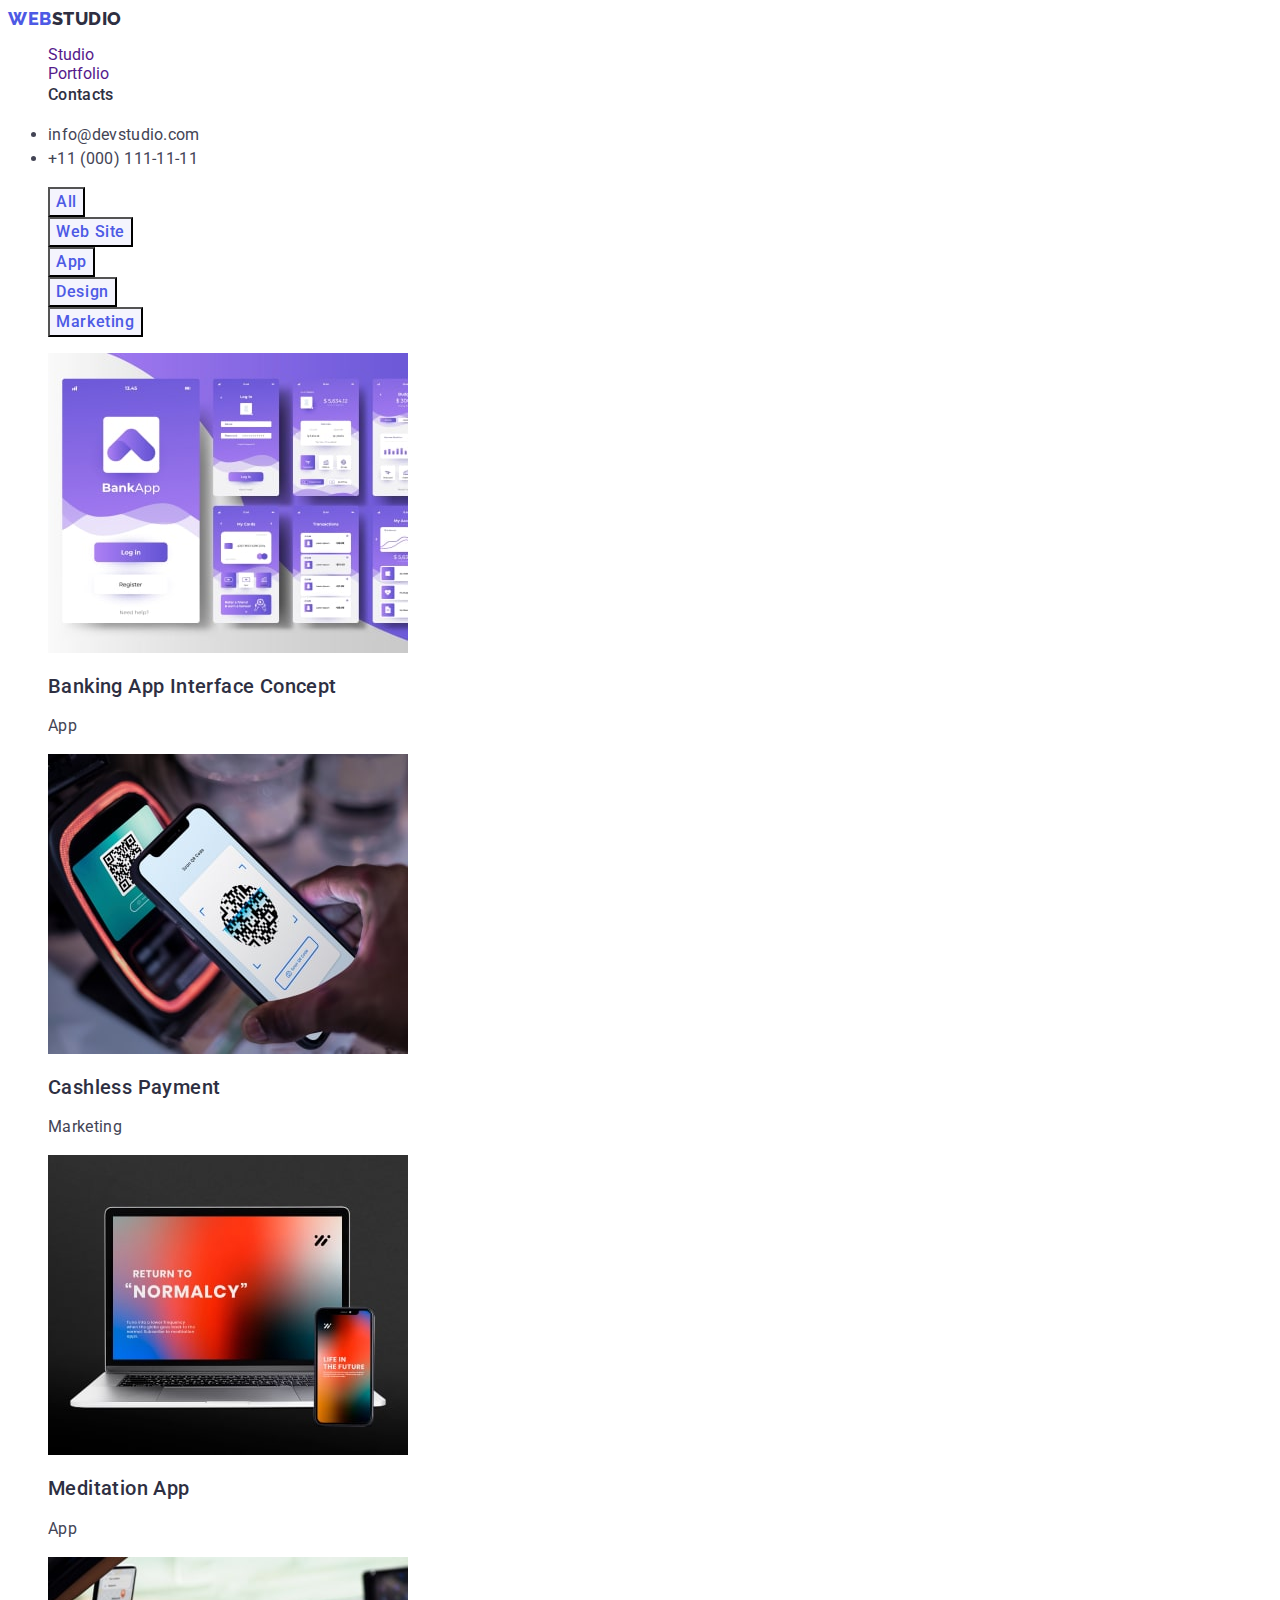
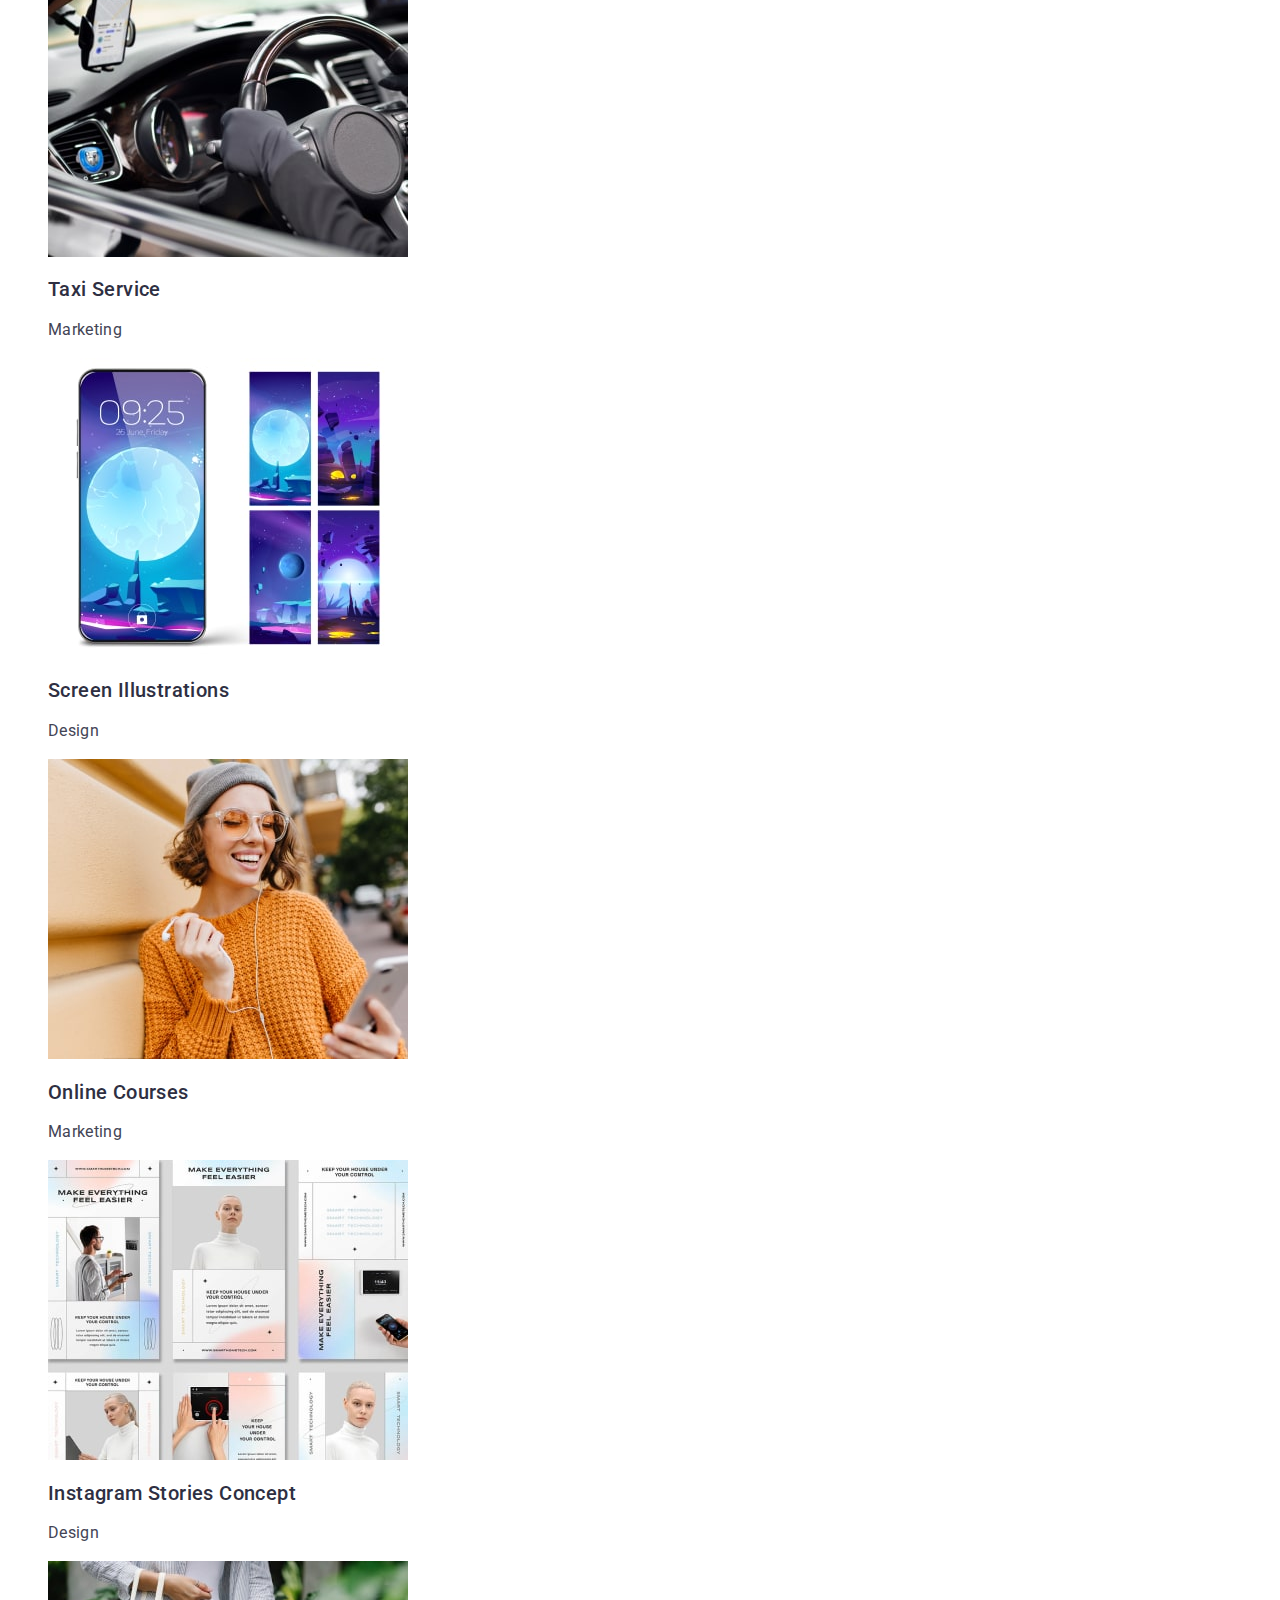
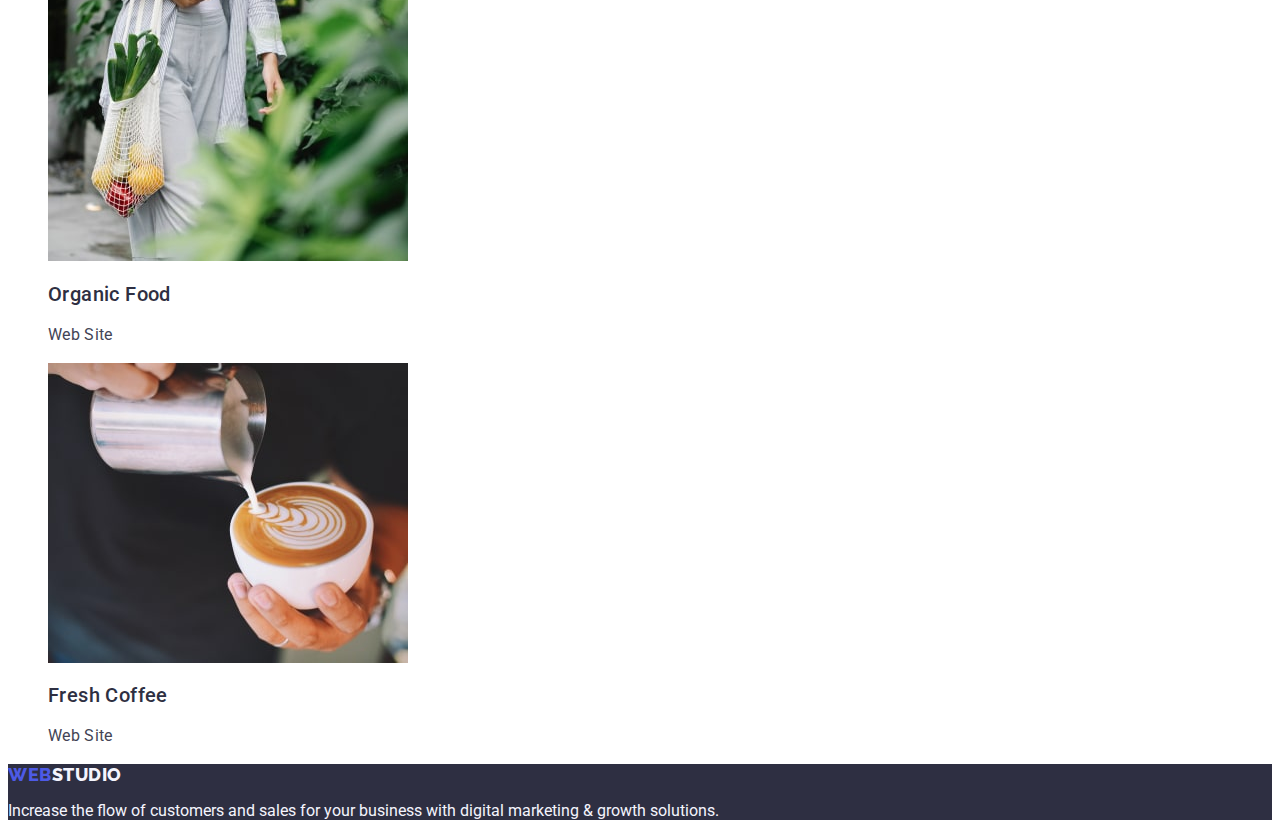
==== commit c74698a6: "mod-3" ====
--- a/portfolio.html
+++ b/portfolio.html
@@ -21,10 +21,10 @@
         >
         <ul class="header-navigation-list list">
           <li class="header-navigation-item">
-            <a class="header-link link" href="./index.html">Studio</a>
+            <a class="header-link link" href="">Studio</a>
           </li>
           <li class="header-navigation-item">
-            <a class="header-link link" href="./portfolio.html">Portfolio</a>
+            <a class="header-link link" href="">Portfolio</a>
           </li>
           <li class="header-navigation-item">
             <a class="header-navigation-link link" href="">Contacts</a>
--- a/css/styles.css
+++ b/css/styles.css
@@ -54,13 +54,8 @@
   color: var(--color-footer);
 }
 
-.header-item {
-  font-weight: 500;
-  font-size: 16px;
-  line-height: 1.5;
-  letter-spacing: 0.02em;
-  color: var(--color-footer);
-  }
+.header-navigation-item {
+}
 
 .header-mail {
   font-size: 16px;
@@ -73,13 +68,19 @@
   color: var(--color-hover);
 }
 
-.header-link link{
-  font-weight: 500;
-  font-size: 16px;
-  line-height: 1.5;
-  letter-spacing: 0.02em;
-  text-decoration: none;
-  color: var(--color-button);
+.header-navigation-link {
+  font-weight: 500;
+  font-size: 16px;
+  line-height: 1.5;
+  letter-spacing: 0.02em;
+  text-decoration: none;
+  color: var(--color-footer);
+  cursor: pointer;
+}
+
+.header-navigation-list :hover,
+.header-navigation-list :focus {
+  color: var (--color-hover)
 }
 
 .header-address {
@@ -124,14 +125,13 @@
   cursor: pointer;
 }
 
-.hero-btn is(:hover, :focus)  {
+.button :hover,
+.button :focus {
   background-color: var(--color-hover);
-}
-
-
-*-----Description-----*/
-
-.description {
+  color: var(--color-body);
+}
+
+*-----Description-----*/ .description {
 }
 
 .hidden {
@@ -198,16 +198,14 @@
 .team-title-name {
   font-weight: 500;
   font-size: 20px;
-  line-height: 1.2px;
+  line-height: 1.2;
   letter-spacing: 0.02em;
   text-transform: capitalize;
   color: var(--color-footer);
 }
 
-.team-list {
-}
-
 .team-item {
+  background-color: #fff;
 }
 
 .team-text {
@@ -301,8 +299,8 @@
   background-color: var(--color-cloud);
 }
 
-.portfolio-btn:is(:hover, :focus) { 
-  background-color: var(--color-hover);  
+.portfolio-btn:is(:hover, :focus) {
+  background-color: var(--color-hover);
   color: var(--color-body);
 }
 
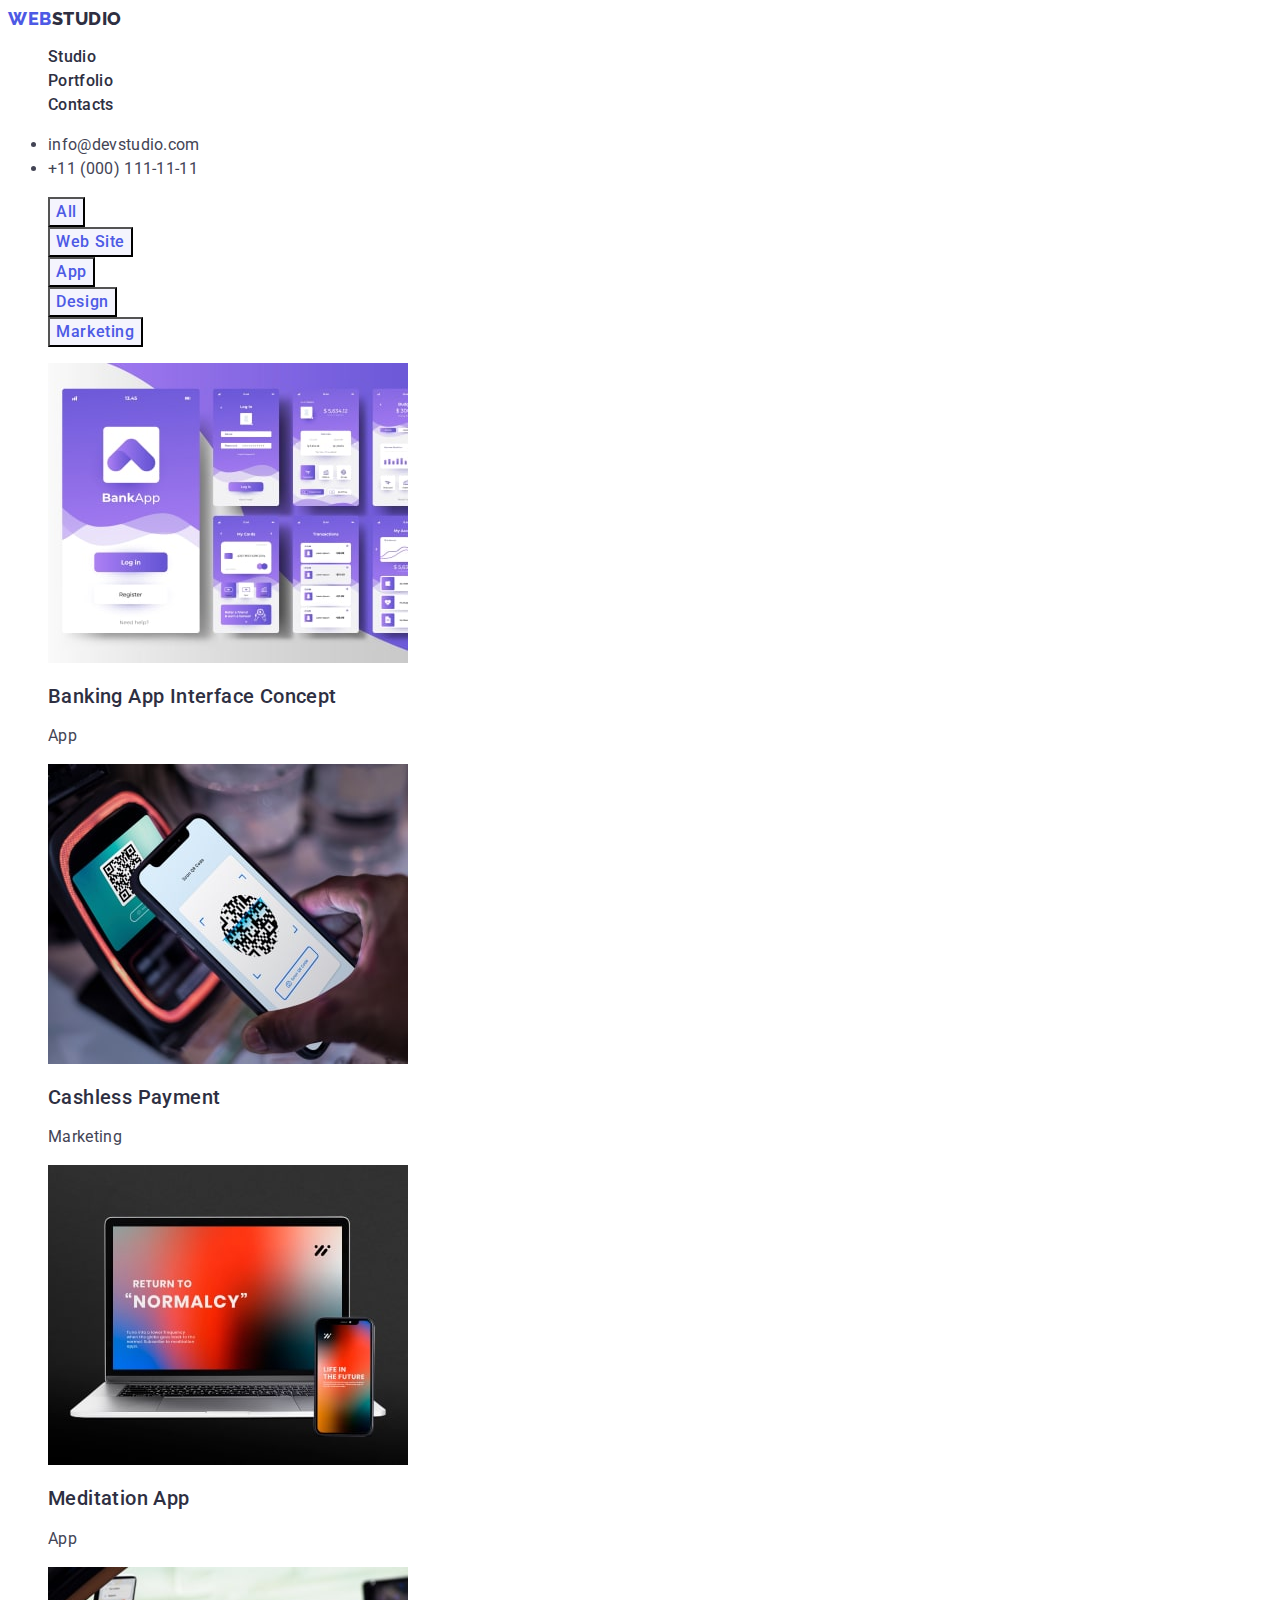
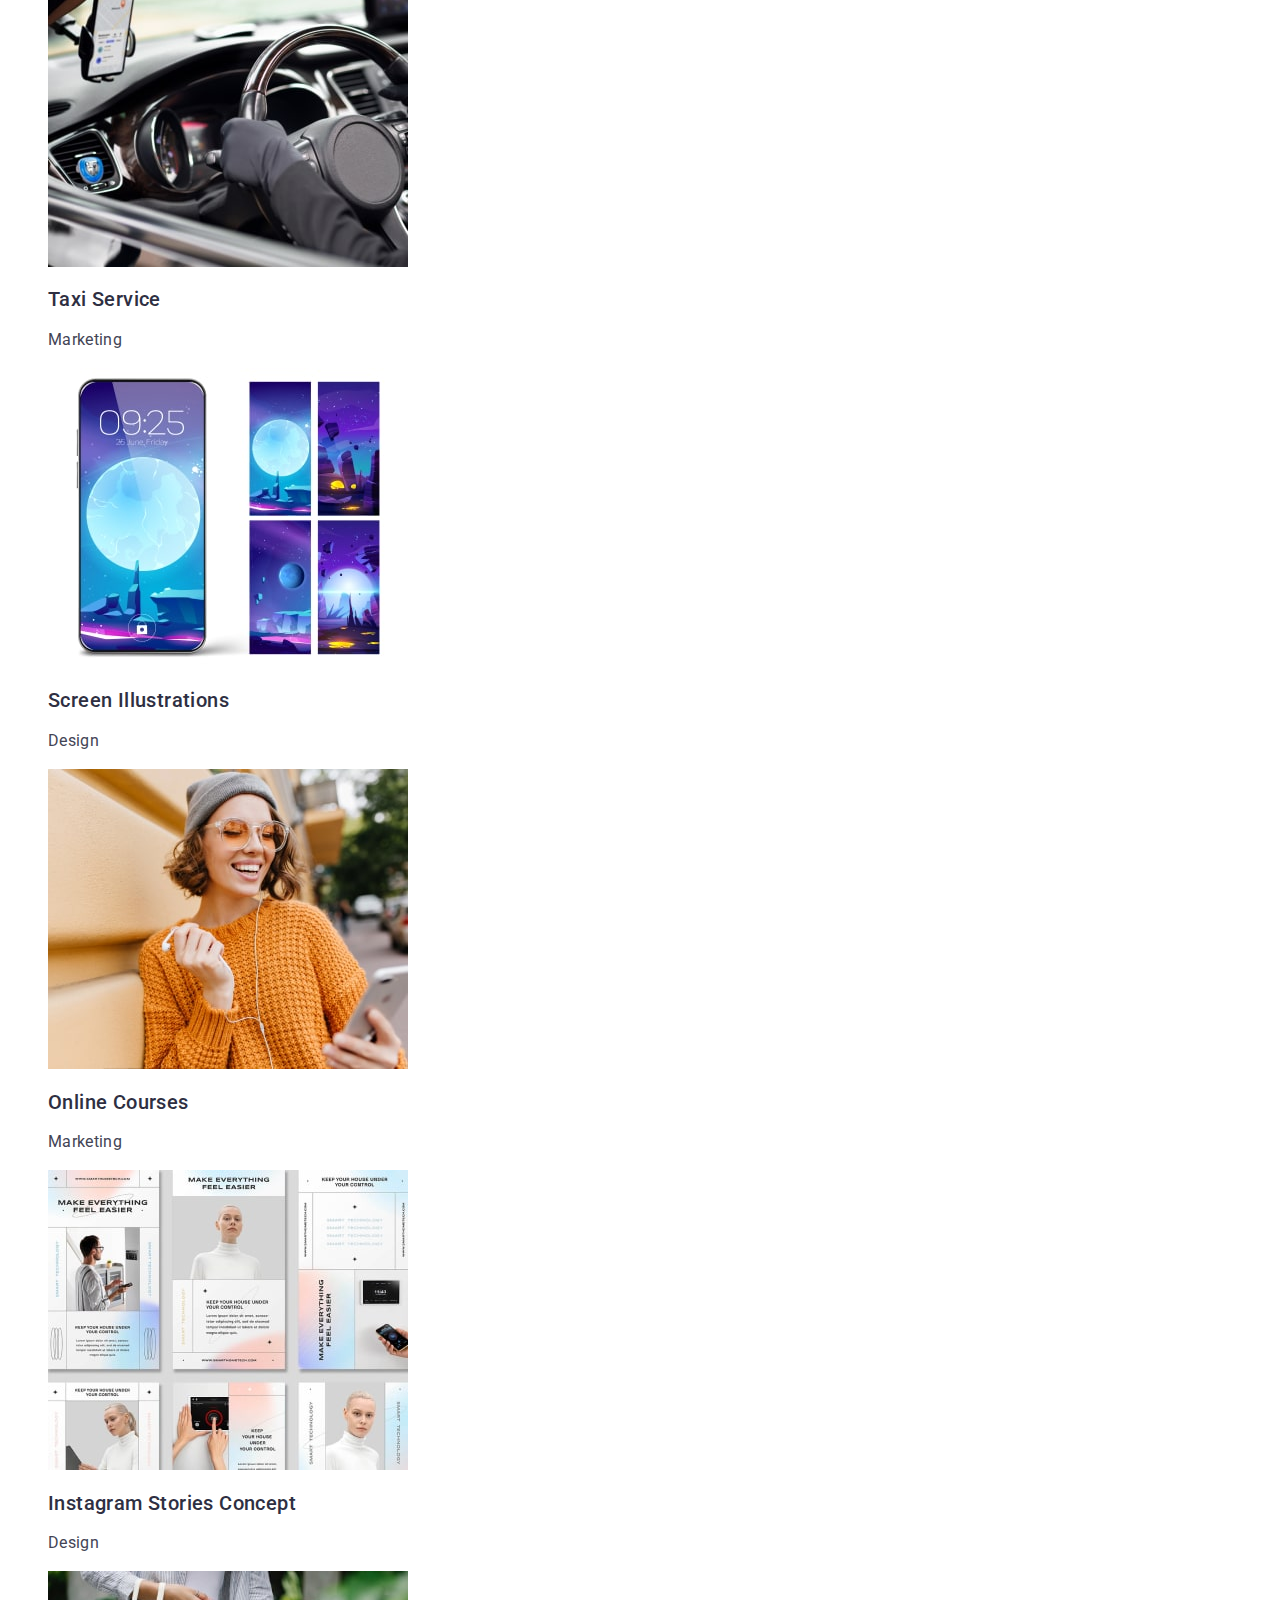
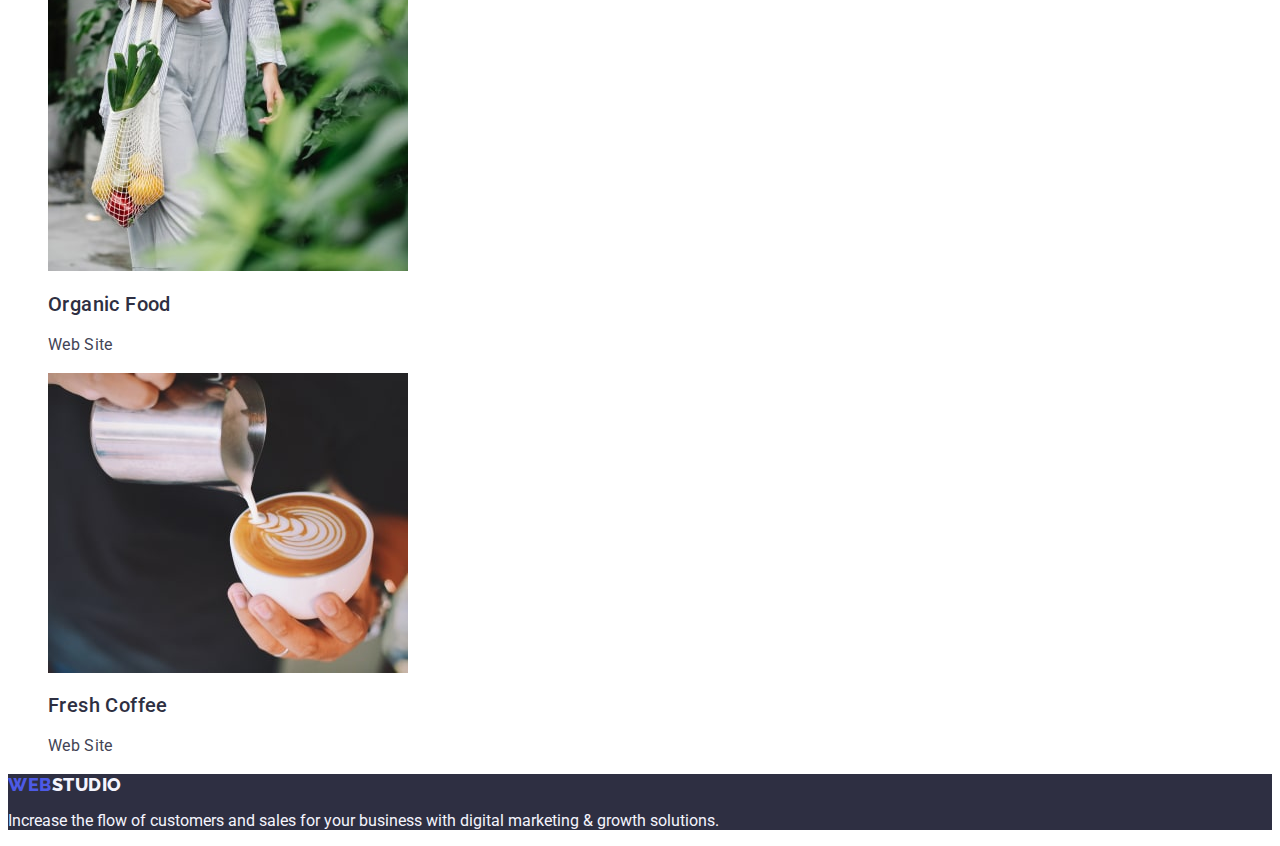
==== commit cb5aa007: "mod-3" ====
--- a/portfolio.html
+++ b/portfolio.html
@@ -21,10 +21,10 @@
         >
         <ul class="header-navigation-list list">
           <li class="header-navigation-item">
-            <a class="header-link link" href="">Studio</a>
+            <a class="header-navigation-link link" href="">Studio</a>
           </li>
           <li class="header-navigation-item">
-            <a class="header-link link" href="">Portfolio</a>
+            <a class="header-navigation-link link" href="">Portfolio</a>
           </li>
           <li class="header-navigation-item">
             <a class="header-navigation-link link" href="">Contacts</a>
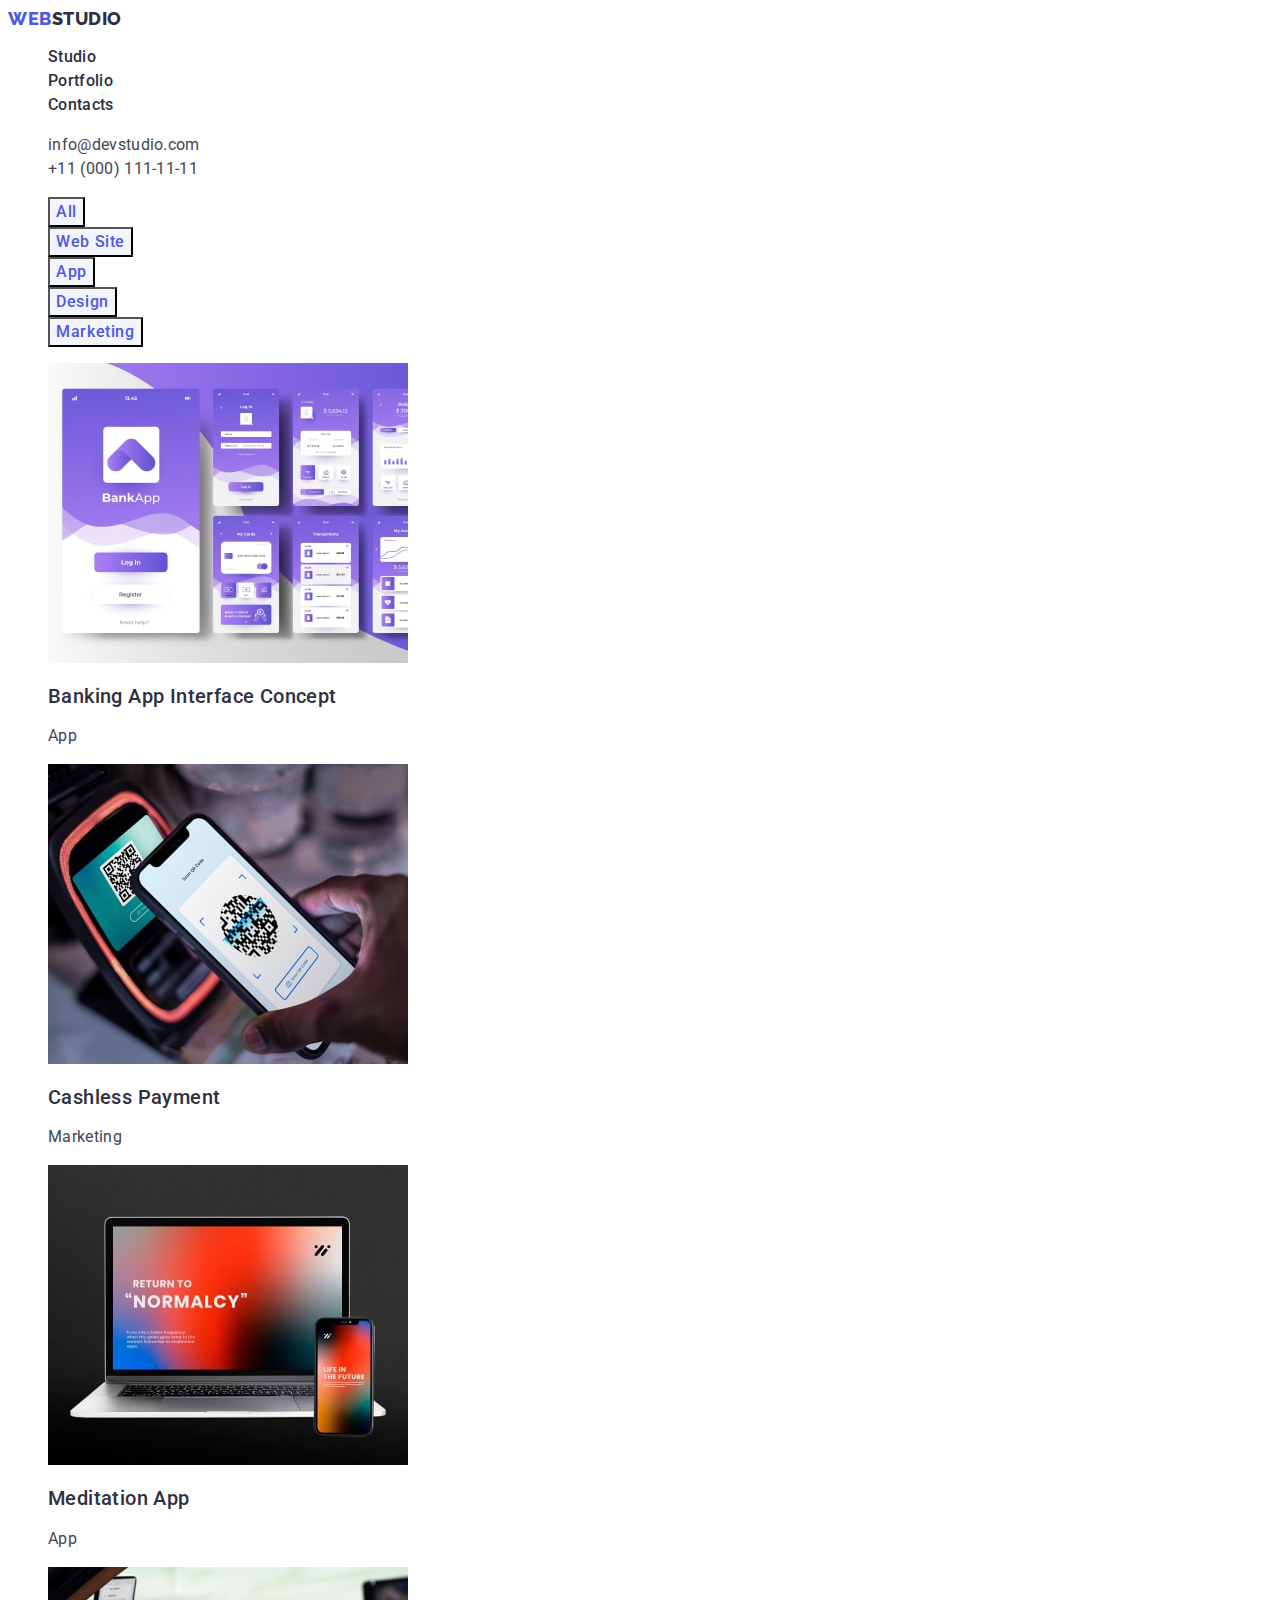
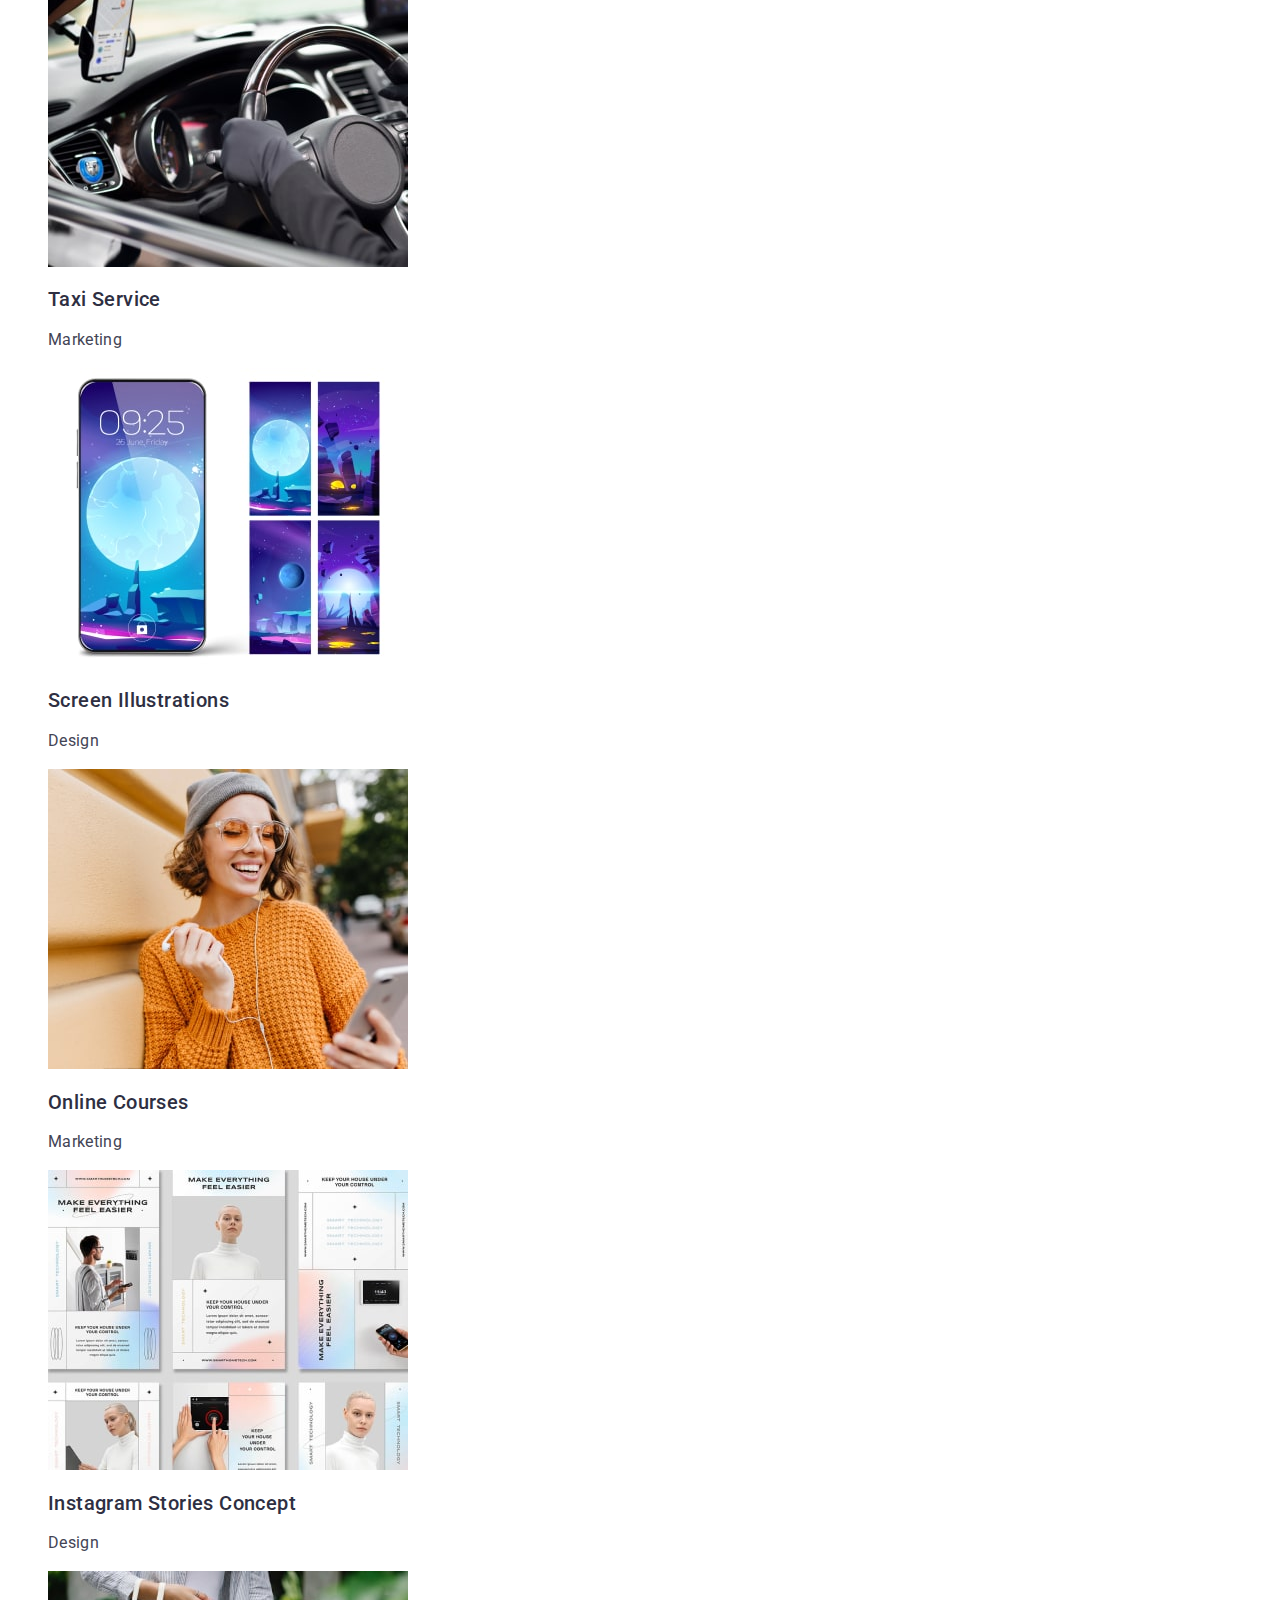
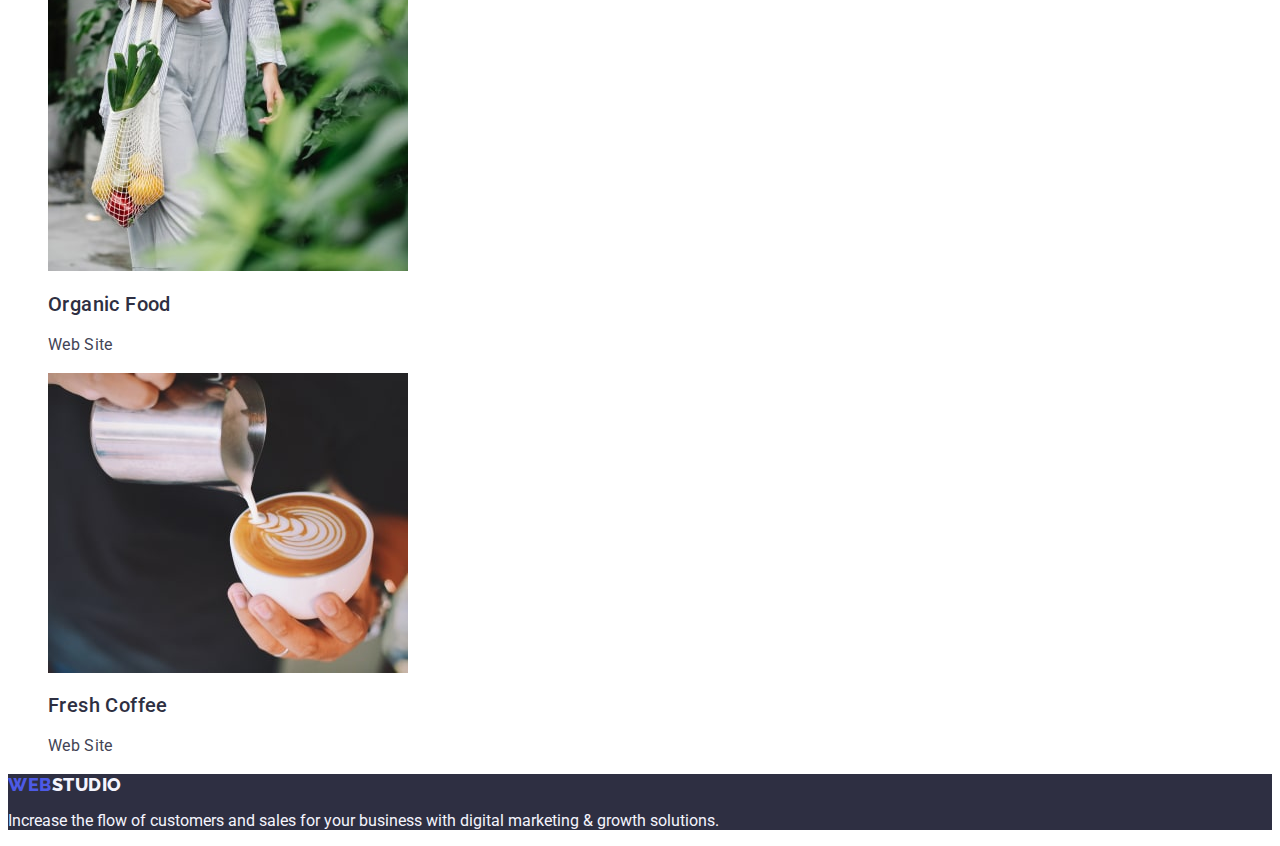
==== commit 0d151930: "mod-3" ====
--- a/portfolio.html
+++ b/portfolio.html
@@ -21,10 +21,10 @@
         >
         <ul class="header-navigation-list list">
           <li class="header-navigation-item">
-            <a class="header-navigation-link link" href="">Studio</a>
+            <a class="header-navigation-link link" href="./index.html">Studio</a>
           </li>
           <li class="header-navigation-item">
-            <a class="header-navigation-link link" href="">Portfolio</a>
+            <a class="header-navigation-link link" href="./portfolio.html">Portfolio</a>
           </li>
           <li class="header-navigation-item">
             <a class="header-navigation-link link" href="">Contacts</a>
@@ -32,7 +32,7 @@
         </ul>
       </nav>
       <address class="header-address">
-        <ul class="header-list">
+        <ul class="header-address-list list">
           <li class="header-item">
             <a class="header-mail link" href="mailto:info@devstudio.com"
               >info@devstudio.com</a
--- a/css/styles.css
+++ b/css/styles.css
@@ -78,9 +78,9 @@
   cursor: pointer;
 }
 
-.header-navigation-list :hover,
-.header-navigation-list :focus {
-  color: var (--color-hover)
+.header-navigation-link .class:hover,
+.class:focus {
+  color: var (--color-hover);
 }
 
 .header-address {
@@ -125,8 +125,8 @@
   cursor: pointer;
 }
 
-.button :hover,
-.button :focus {
+.button .class:hover,
+.class:focus {
   background-color: var(--color-hover);
   color: var(--color-body);
 }
